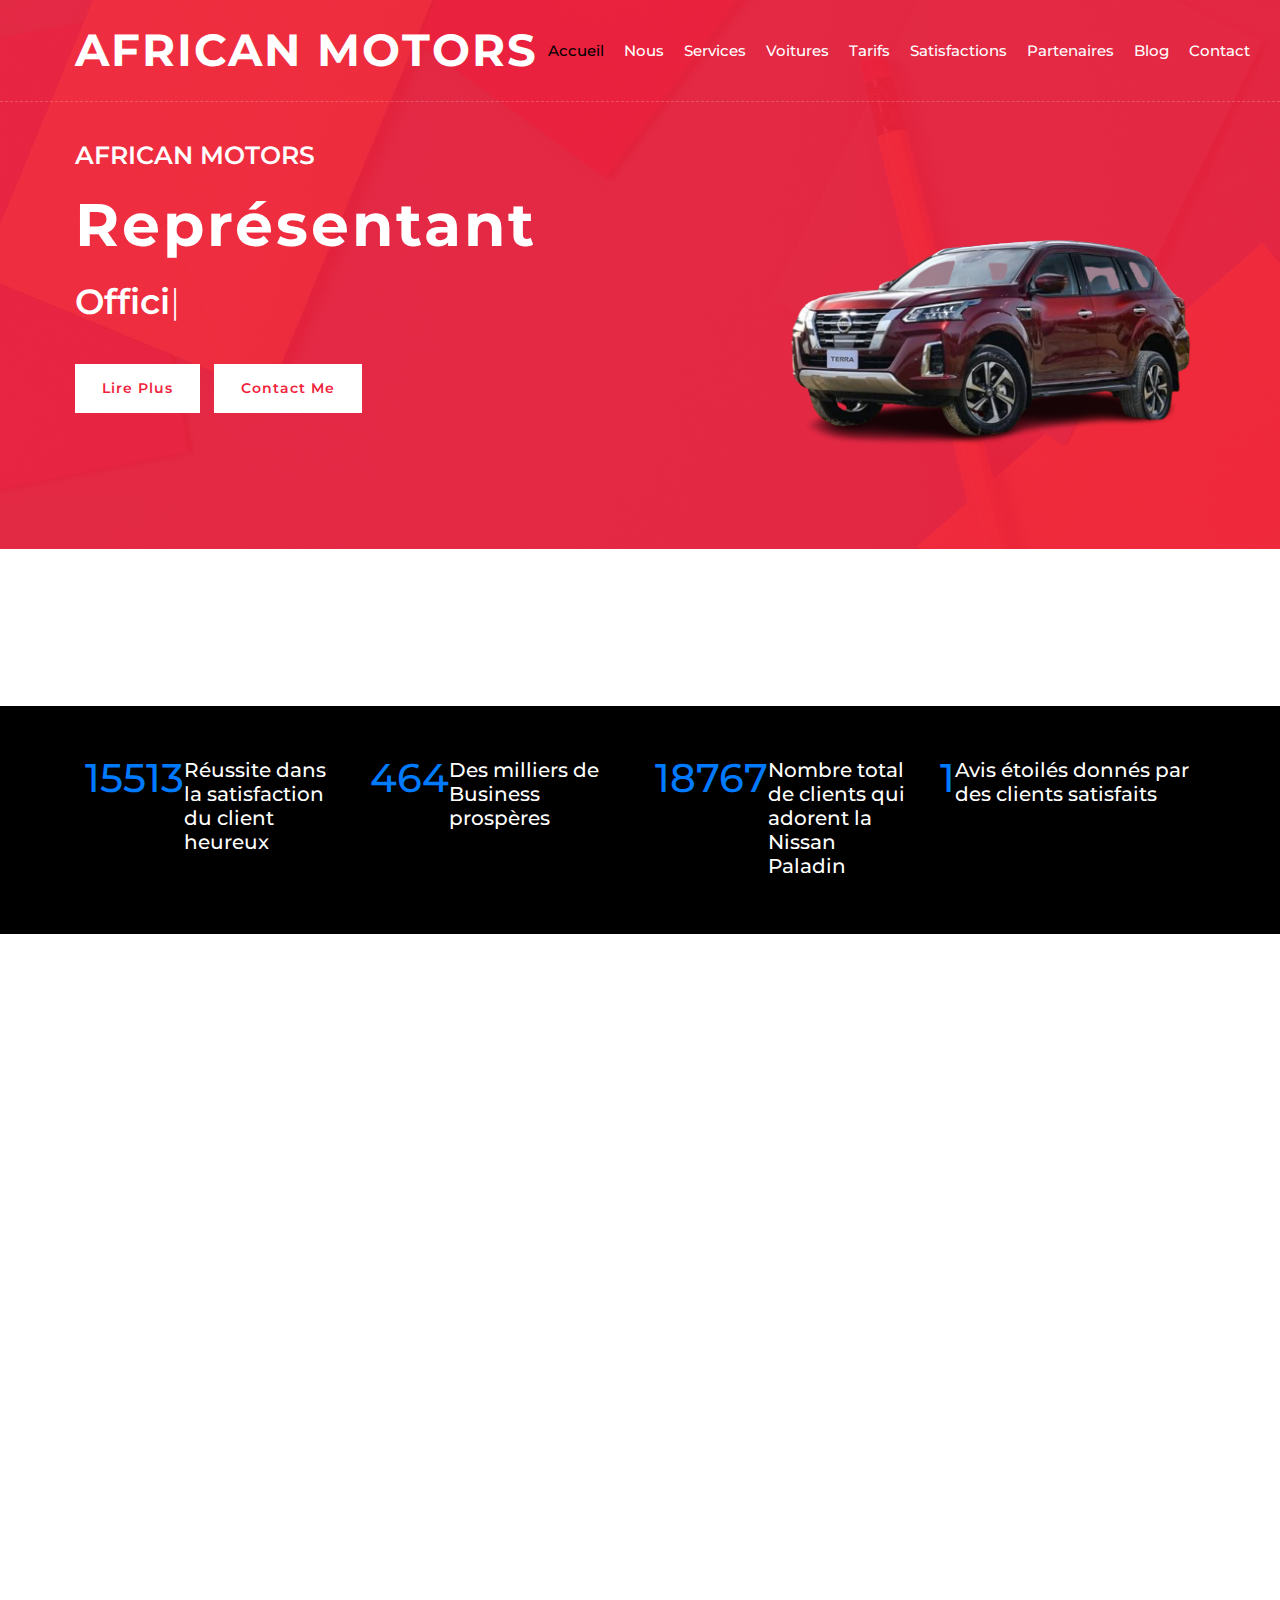
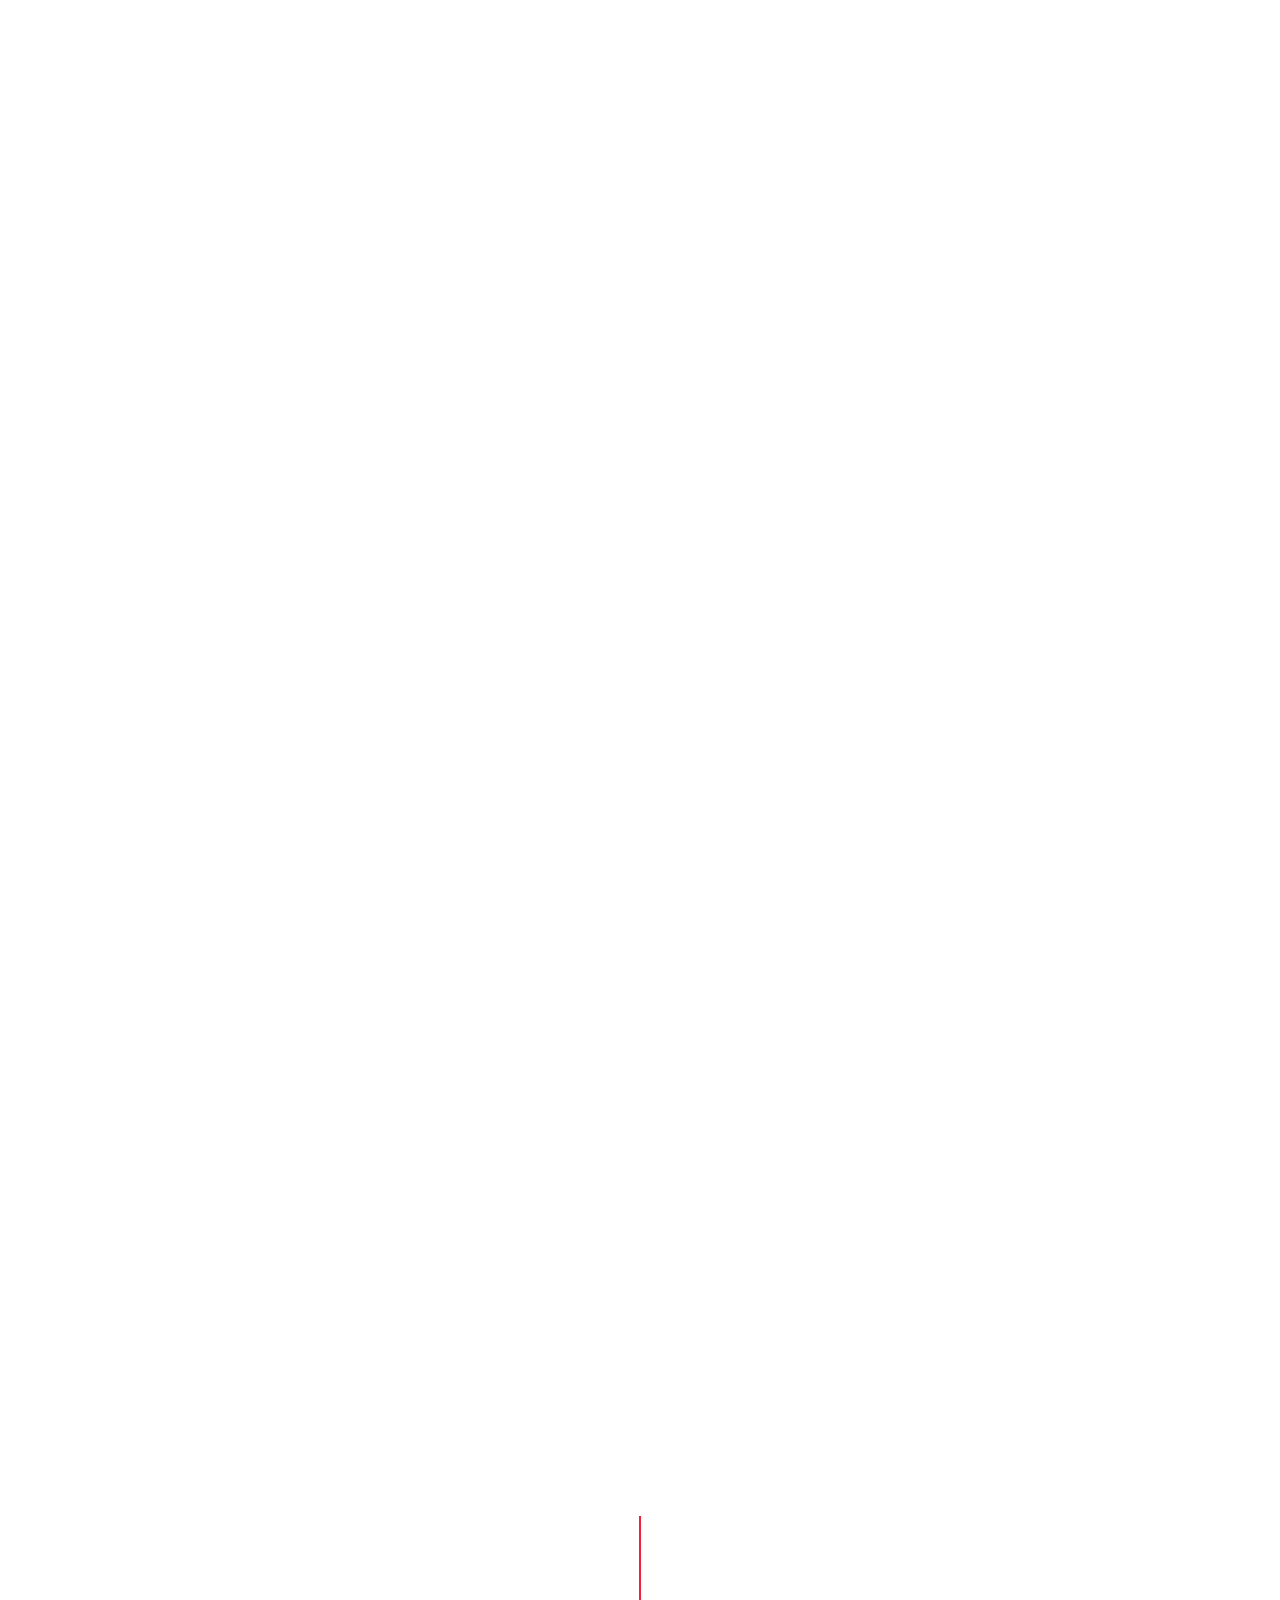
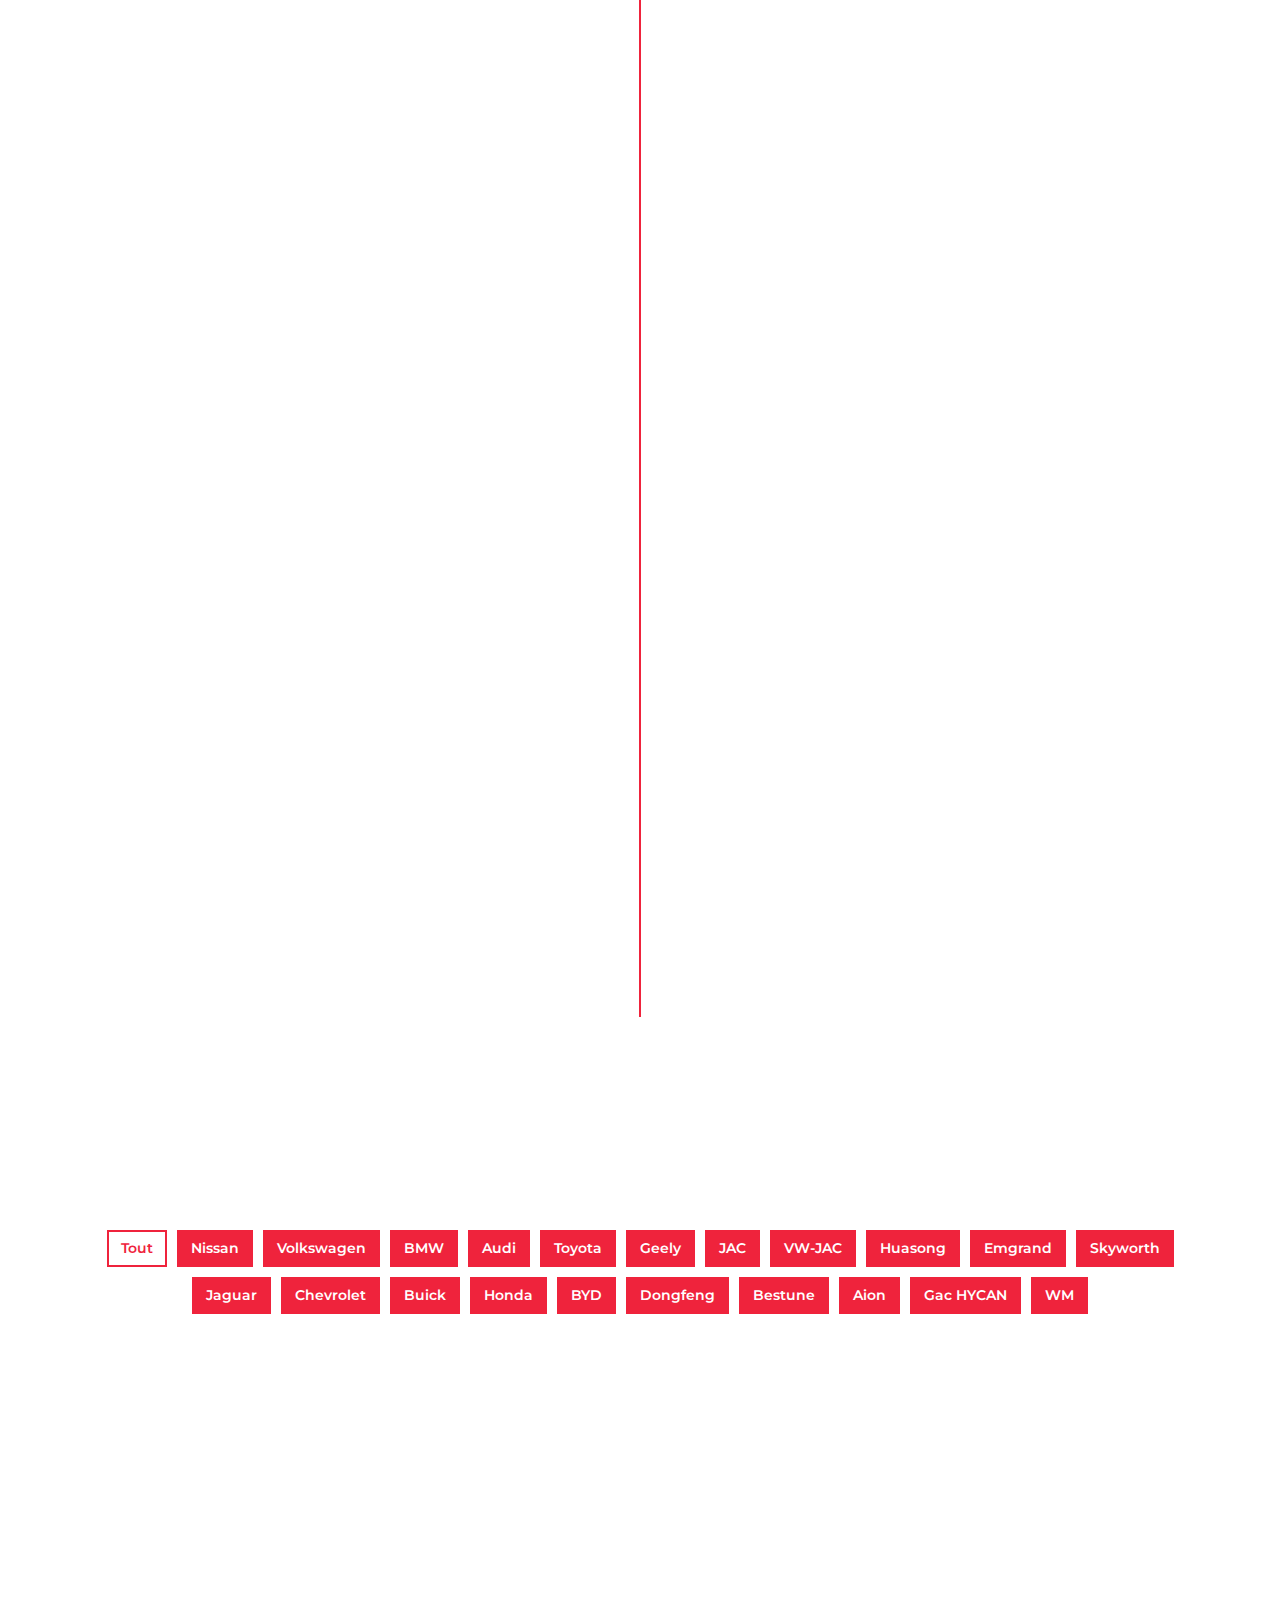
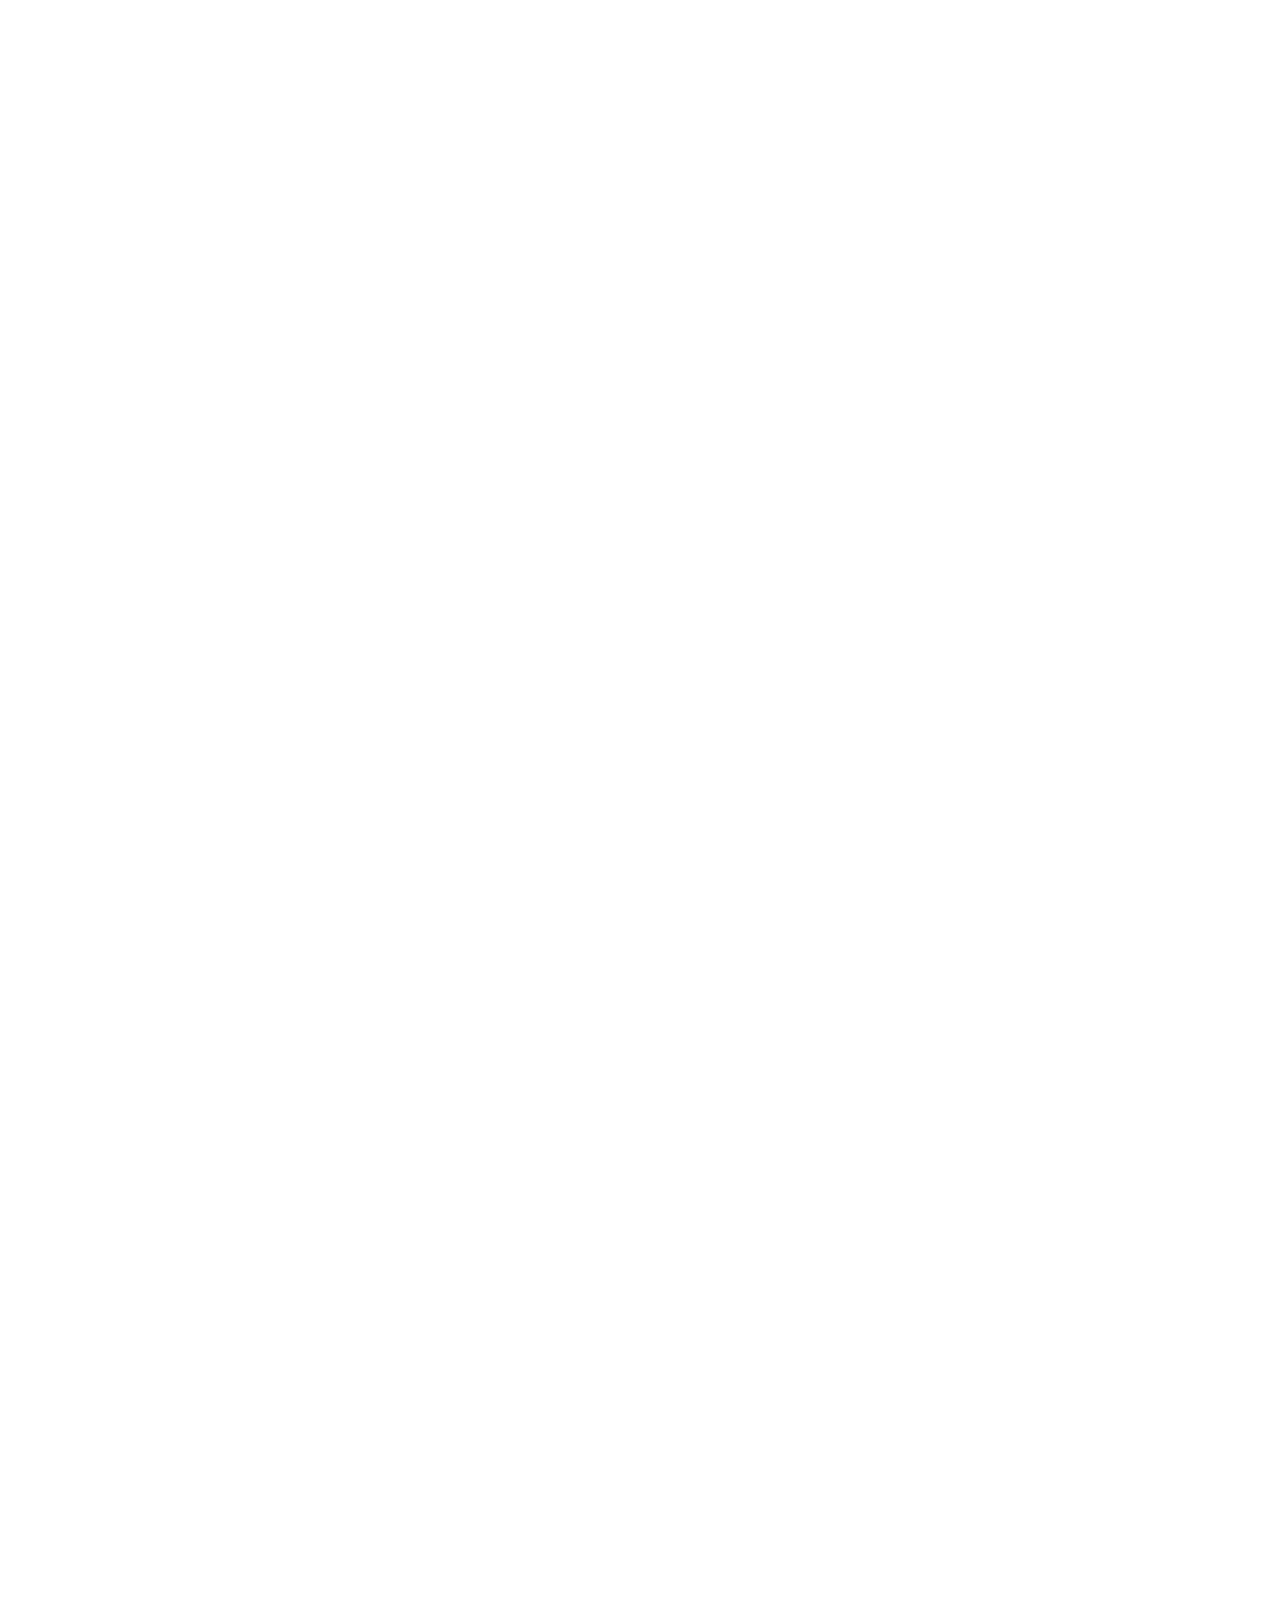
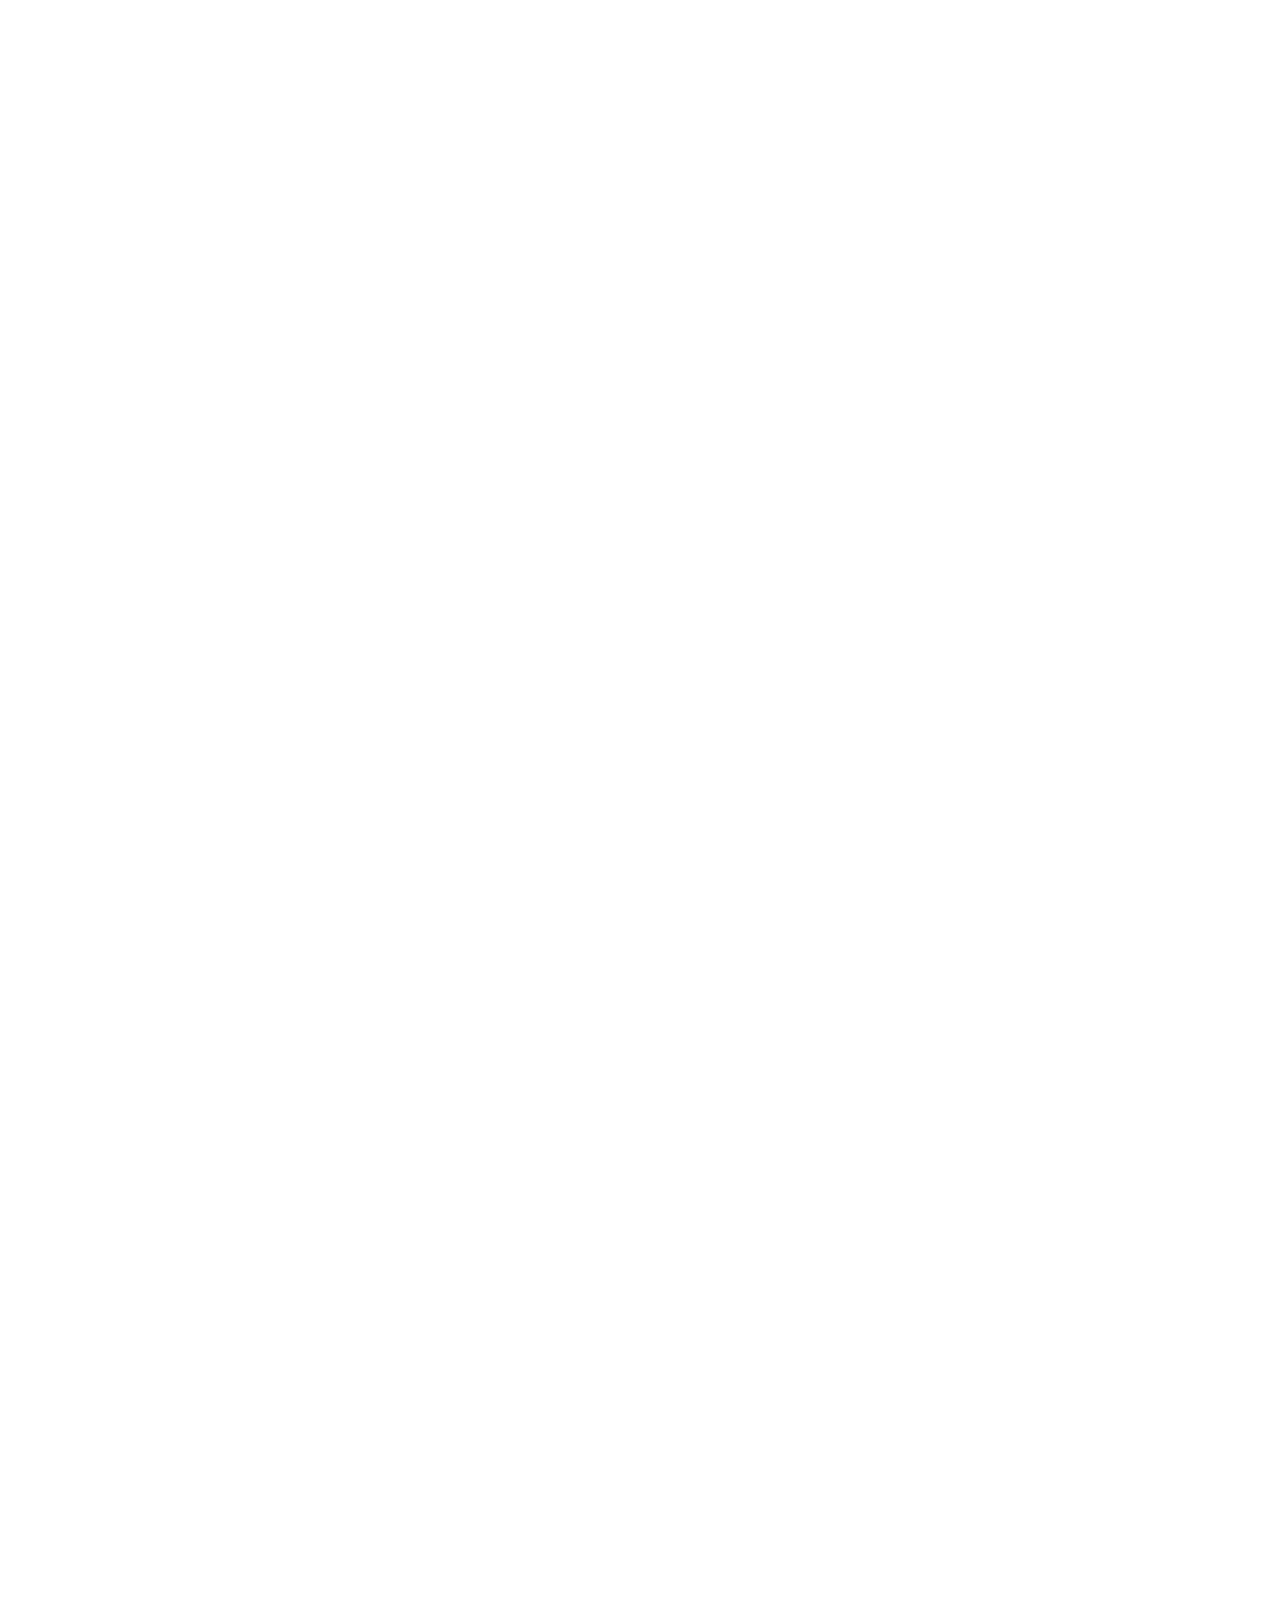
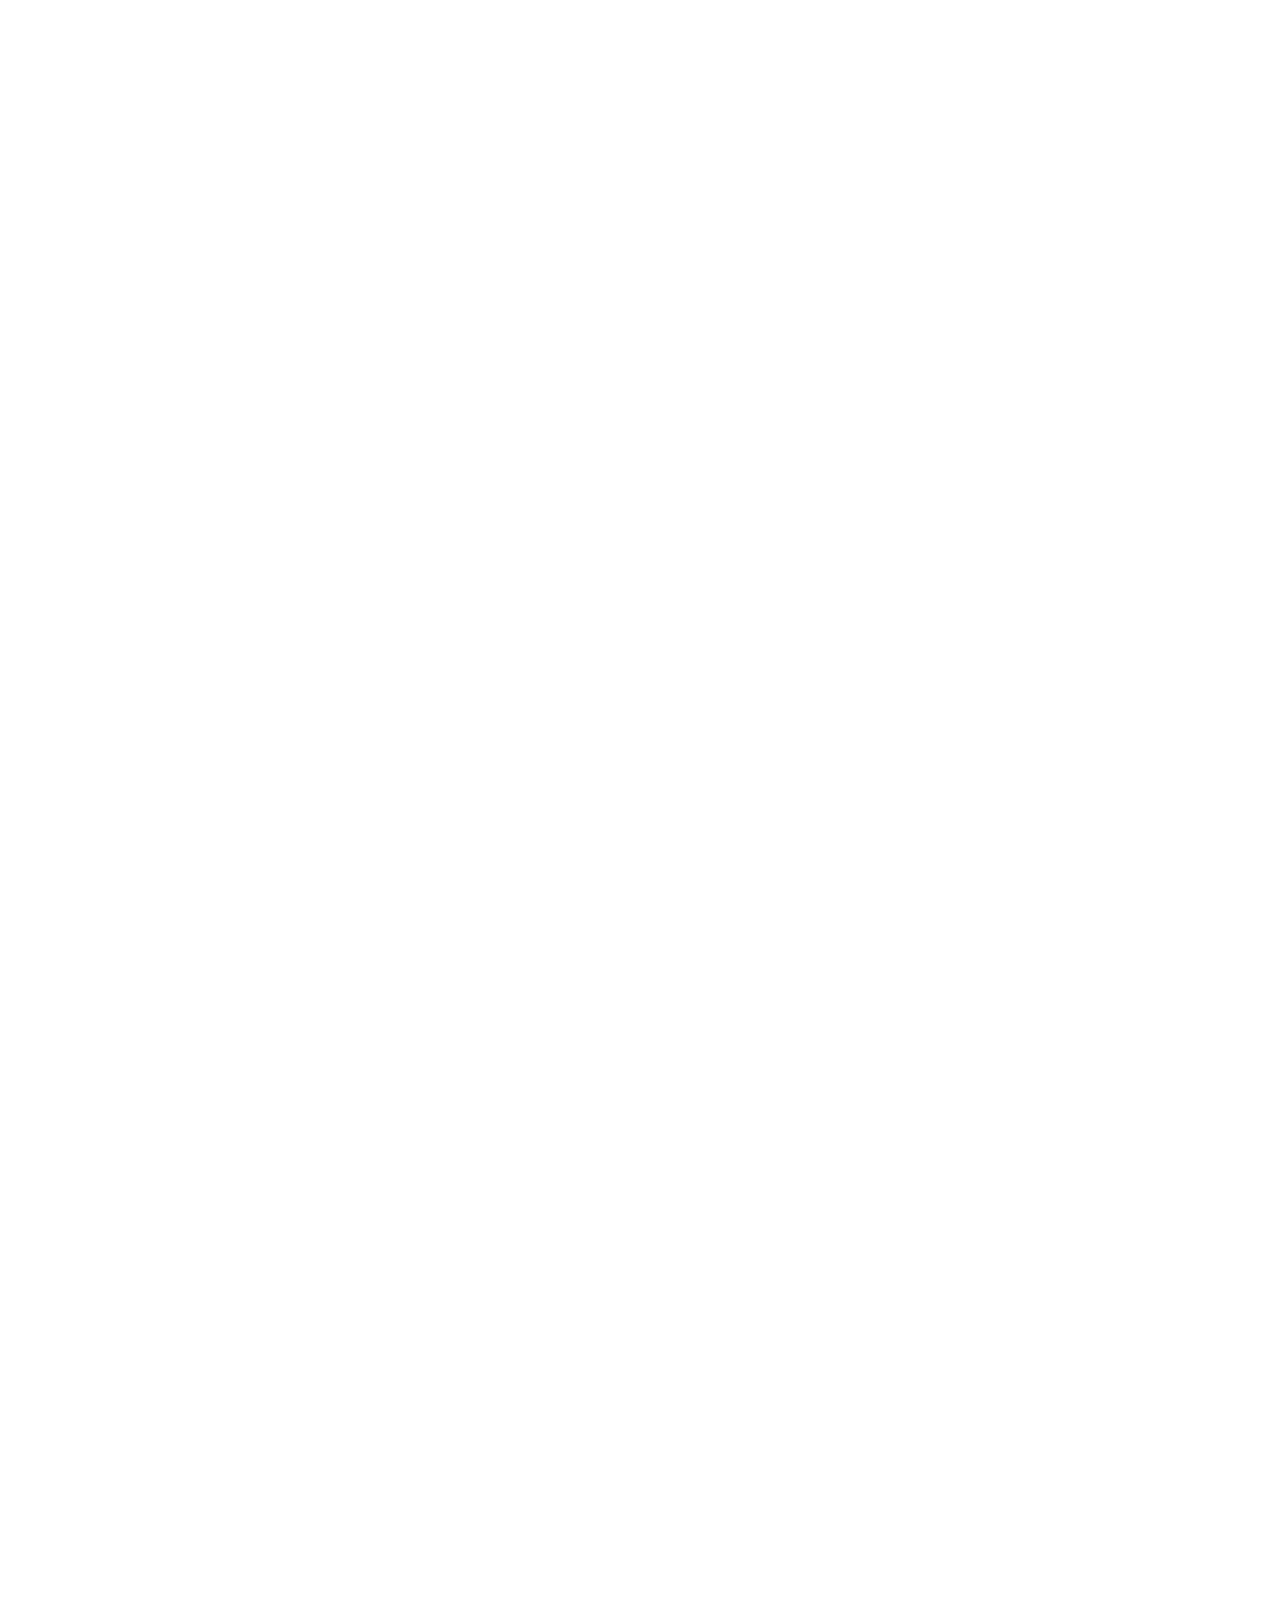
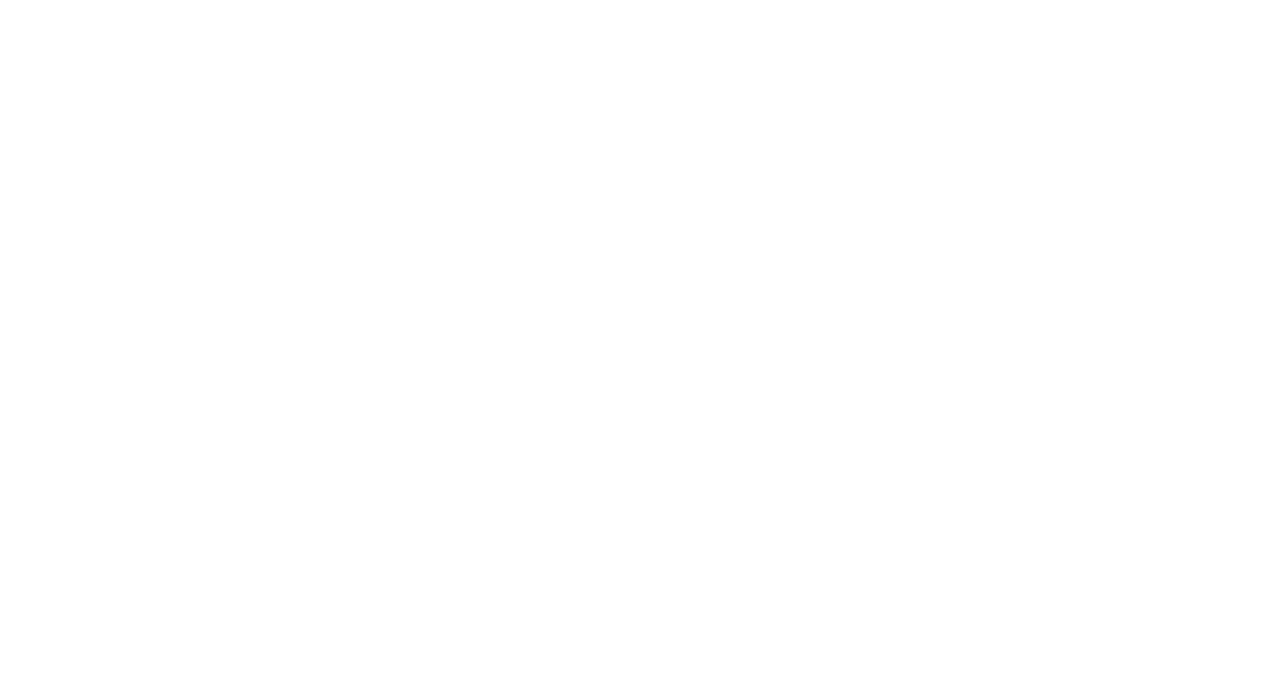
==== index.html @ dfa78d5e "First African_Motors Commit" ====
<!DOCTYPE html>
<html lang="en">
    <head>
        <meta charset="utf-8">
        <title>African_Motors</title>
        <meta content="width=device-width, initial-scale=1.0" name="viewport">
        <meta content="Free Website Template" name="keywords">
        <meta content="Free Website Template" name="description">

        <!-- Favicon -->
        <link href="img/favicon.ico" rel="icon">
        <!-- Google Font -->
        <link href="https://fonts.googleapis.com/css2?family=Montserrat:wght@300;400;500;600;700&display=swap" rel="stylesheet">

        <!-- CSS Libraries -->
        <link href="https://stackpath.bootstrapcdn.com/bootstrap/4.4.1/css/bootstrap.min.css" rel="stylesheet">
        <link href="https://cdnjs.cloudflare.com/ajax/libs/font-awesome/5.10.0/css/all.min.css" rel="stylesheet">
        <link href="lib/animate/animate.min.css" rel="stylesheet">
        <link href="lib/owlcarousel/assets/owl.carousel.min.css" rel="stylesheet">
        <link href="lib/lightbox/css/lightbox.min.css" rel="stylesheet">

        <!-- Template Stylesheet -->
        <link href="css/style.css" rel="stylesheet">
    </head>

    <body data-spy="scroll" data-target=".navbar" data-offset="51">
        <!-- Nav Bar Start -->
        <div class="navbar navbar-expand-lg bg-light navbar-light">
            <div class="container-fluid">
                <a href="index.html" class="navbar-brand">AFRICAN MOTORS</a> 
                <button type="button" class="navbar-toggler" data-toggle="collapse" data-target="#navbarCollapse">
                    <span class="navbar-toggler-icon"></span>
                </button>
                

                <div class="collapse navbar-collapse justify-content-between" id="navbarCollapse">
                    <div class="navbar-nav ml-auto">
                        <a href="#home" class="nav-item nav-link active">Accueil</a>
                        <a href="#about" class="nav-item nav-link">Nous</a>
                        <a href="#experience" class="nav-item nav-link"> Services</a>
                        <a href="#portfolio" class="nav-item nav-link"> Voitures</a>
                        <a href="#price" class="nav-item nav-link"> Tarifs</a>
                        <a href="#review" class="nav-item nav-link">Satisfactions</a>
                        <a href="#team" class="nav-item nav-link"> Partenaires</a>
                        <a href="#blog" class="nav-item nav-link">Blog</a>
                        <a href="#contact" class="nav-item nav-link">Contact</a>
                    </div>
                </div>
            </div>
        </div>
        <!-- Nav Bar End -->


        <!-- Hero Start -->
        <div class="hero" id="home">
            <div class="container-fluid">
                <div class="row align-items-center">
                    <div class="col-sm-12 col-md-6">
                        <div class="hero-content">
                            <div class="hero-text">
                                <p>AFRICAN MOTORS</p>
                                <h1>Représentant</h1>
                                <h2></h2>
                                <div class="typed-text"> Officiel de la , Nissan Paladin, en Afrique de l'Ouest , Notamment la Cote D'Ivoire, Le Togo et le Benin </div>
                            </div>
                            <div class="hero-btn">
                                <a class="btn" href="">Lire Plus</a>
                                <a class="btn" href="">Contact Me</a>
                            </div>
                        </div>
                    </div>
                    <div class="col-sm-12 col-md-6 d-none d-md-block">
                        <div class="hero-image">
                            <img src="img/nissan2.png" alt="Hero Image">
                        </div>
                    </div>
                </div>
            </div>
        </div>
        <!-- Hero End -->
        <!-----------Video Banner Start-------------------->
 <video width="100%" height="100%" loop muted autoplay="autoplay">
    <source src="./img/NI.mp4" type="video/mp4">
</video>

         <!-------------Video Banner End--------------------->
          <!-- Fact Start -->
  <div class="container-fluid bg-secondary py-5">
    <div class="container">
        <div class="row">
            <div class="col-lg-3 wow fadeIn" data-wow-delay=".1s">
                <div class="d-flex counter">
                    <h1 class="me-3 text-primary counter-value" id="cot">99678</h1>
                    <h5 class="text-white mt-1">Réussite dans la satisfaction du client heureux</h5>
                </div>
            </div>
            <div class="col-lg-3 wow fadeIn" data-wow-delay=".3s">
                <div class="d-flex counter">
                    <h1 class="me-3 text-primary counter-value" id="cot">2985</h1>
                    <h5 class="text-white mt-1">Des milliers de Business prospères</h5>
                </div>
            </div>
            <div class="col-lg-3 wow fadeIn" data-wow-delay=".5s">
                <div class="d-flex counter">
                    <h1 class="me-3 text-primary counter-value" id="cot">120890</h1>
                    <h5 class="text-white mt-1">Nombre total de clients qui adorent la Nissan Paladin</h5>
                </div>
            </div>
            <div class="col-lg-3 wow fadeIn" data-wow-delay=".7s">
                <div class="d-flex counter">
                    <h1 class="me-3 text-primary counter-value" id="cot">5</h1>
                    <h5 class="text-white mt-1">Avis étoilés donnés par des clients satisfaits</h5>
                </div>
            </div>
        </div>
    </div>
</div>
<!-- Fact End -->
<br> <br> <br> 
        <!-- About Start -->
        <div class="about wow fadeInUp" data-wow-delay="0.1s" id="about">
            <div class="container-fluid">
                <div class="row align-items-center">
                    <div class="col-lg-6">
                        <div class="about-img">
                            <img src="img/nissan4.png" alt="Image">
                        </div>
                    </div>
                    <div class="col-lg-6">
                        <div class="about-content">
                            <div class="section-header text-left">
                                <p>Découvrez-Nous</p>
                                <h2>Pourquoi Choisir African Motors ?</h2>
                            </div>
                            <div class="about-text">
                                <p>
                                    
                                African Motors étant le représentant officiel de la marque Nissan en Cote  d'Ivoire ,  permet a sa clientèle de pouvoir s'offrir les derniers produits de la maison comme par exemple La Nissan Paladin qui se distingue par sa robustesse, sa puissance, son habitacle spacieux et ses technologies de sécurité avancées, la rendant idéale pour les familles et les amateurs de conduite hors route.
                                </p>
                            </div>
                            <div class="skills">
                                <div class="skill-name">
                                    <p>Châssis robuste et fiable</p><p>85%</p>
                                </div>
                                <div class="progress">
                                    <div class="progress-bar" role="progressbar" aria-valuenow="85" aria-valuemin="0" aria-valuemax="100"></div>
                                </div>
                                <div class="skill-name">
                                    <p>Moteur puissant et performant</p><p>95%</p>
                                </div>
                                <div class="progress">
                                    <div class="progress-bar" role="progressbar" aria-valuenow="95" aria-valuemin="0" aria-valuemax="100"></div>
                                </div>
                                <div class="skill-name">
                                    <p>Technologies de sécurité avancées</p><p>90%</p>
                                </div>
                                <div class="progress">
                                    <div class="progress-bar" role="progressbar" aria-valuenow="90" aria-valuemin="0" aria-valuemax="100"></div>
                                </div>
                                <div class="skill-name">
                                    <p>Habitacle spacieux et confortable</p><p>85%</p>
                                </div>
                                <div class="progress">
                                    <div class="progress-bar" role="progressbar" aria-valuenow="85" aria-valuemin="0" aria-valuemax="100"></div>
                                </div>
                            </div>
                            <a class="btn" href="">Nous Contactez</a>
                        </div>
                    </div>
                </div>
            </div>
        </div>
        <!-- About End -->

        <!-- About2 Start -->
        <div class="about wow fadeInUp" data-wow-delay="0.1s" id="about">
            <div class="container-fluid">
                <div class="row align-items-center">
                    <div class="col-lg-6">
                        <div class="about-img">
                            <img src="img/NK.png" alt="Image">
                        </div>
                    </div>
                    <div class="col-lg-6">
                        <div class="about-content">
                            <div class="section-header text-left">
                                <p>Du nouveau</p>
                                <h2>La Nissan Paladin blanche</h2>
                            </div>
                            <div class="about-text">
                                <p>
                                    
                                    Un SUV puissant et élégant, conçu pour l'aventure. Avec son moteur robuste et sa transmission intégrale, il vous emmènera partout où vous voulez aller, quel que soit le terrain. Son intérieur spacieux et confortable est parfait pour les longs trajets en famille ou entre amis. Le Nissan Paladin est également doté d'une multitude de fonctionnalités technologiques pour rendre votre conduite plus sûre et plus agréable.
                                </p>
                            </div>
                            <div class="skills">
                                <div class="skill-name">
                                    <p>Châssis robuste et fiable</p><p>85%</p>
                                </div>
                                <div class="progress">
                                    <div class="progress-bar" role="progressbar" aria-valuenow="85" aria-valuemin="0" aria-valuemax="100"></div>
                                </div>
                                <div class="skill-name">
                                    <p>Moteur puissant et performant</p><p>95%</p>
                                </div>
                                <div class="progress">
                                    <div class="progress-bar" role="progressbar" aria-valuenow="95" aria-valuemin="0" aria-valuemax="100"></div>
                                </div>
                                <div class="skill-name">
                                    <p>Technologies de sécurité avancées</p><p>90%</p>
                                </div>
                                <div class="progress">
                                    <div class="progress-bar" role="progressbar" aria-valuenow="90" aria-valuemin="0" aria-valuemax="100"></div>
                                </div>
                                <div class="skill-name">
                                    <p>Habitacle spacieux et confortable</p><p>85%</p>
                                </div>
                                <div class="progress">
                                    <div class="progress-bar" role="progressbar" aria-valuenow="85" aria-valuemin="0" aria-valuemax="100"></div>
                                </div>
                            </div>
                            <a class="btn" href="">Nous Contactez</a>
                        </div>
                    </div>
                </div>
            </div>
        </div>
        <!-- About2 End -->

        <!-- About3 Start -->
        <div class="about wow fadeInUp" data-wow-delay="0.1s" id="about">
            <div class="container-fluid">
                <div class="row align-items-center">
                    <div class="col-lg-6">
                        <div class="about-img">
                            <img src="img/NP.png" alt="Image">
                        </div>
                    </div>
                    <div class="col-lg-6">
                        <div class="about-content">
                            <div class="section-header text-left">
                                <p>Du nouveau</p>
                                <h2>LA NISSAN Yangwang U8</h2>
                            </div>
                            <div class="about-text">
                                <p>
                                    
                                    Une voiture électrique révolutionnaire qui offre une autonomie et des performances exceptionnelles. Avec sa batterie de grande capacité et son système de recharge rapide, vous pouvez parcourir de longues distances sans avoir à vous soucier de manquer de carburant. Le Nissan Yangwang U8 est également doté d'un design élégant et d'un intérieur luxueux. C'est la voiture parfaite pour ceux qui recherchent une conduite écologique et performante.
                                </p>
                            </div>
                            <div class="skills">
                                <div class="skill-name">
                                    <p>Châssis robuste et fiable</p><p>95%</p>
                                </div>
                                <div class="progress">
                                    <div class="progress-bar" role="progressbar" aria-valuenow="85" aria-valuemin="0" aria-valuemax="100"></div>
                                </div>
                                <div class="skill-name">
                                    <p>Moteur puissant et performant</p><p>90%</p>
                                </div>
                                <div class="progress">
                                    <div class="progress-bar" role="progressbar" aria-valuenow="95" aria-valuemin="0" aria-valuemax="100"></div>
                                </div>
                                <div class="skill-name">
                                    <p>Technologies de sécurité avancées</p><p>90%</p>
                                </div>
                                <div class="progress">
                                    <div class="progress-bar" role="progressbar" aria-valuenow="90" aria-valuemin="0" aria-valuemax="100"></div>
                                </div>
                                <div class="skill-name">
                                    <p>Habitacle spacieux et confortable</p><p>85%</p>
                                </div>
                                <div class="progress">
                                    <div class="progress-bar" role="progressbar" aria-valuenow="85" aria-valuemin="0" aria-valuemax="100"></div>
                                </div>
                            </div>
                            <a class="btn" href="">Nous Contactez</a>
                        </div>
                    </div>
                </div>
            </div>
        </div>
        <!-- About3 End -->
        
      
        
         <!-- Experience Start -->
        <div class="experience" id="experience">
            <div class="container">
                <header class="section-header text-center wow zoomIn" data-wow-delay="0.1s">
                    <p>Nos Services</p>
                    <h2>Que Fais t-on à African Motors ?</h2>
                </header>
                <div class="timeline">
                    <div class="timeline-item left wow slideInLeft" data-wow-delay="0.1s">
                        <div class="timeline-text">
                            <div class="timeline-date">Numéro-1</div>
                            <h2>Représentation Internationale</h2>
                            <h4>Nous représentons la Nissan en Cote d'Ivoire</h4>
                            <p>
                                Constructeur automobile multinational japonais réputé pour sa gamme diversifiée de véhicules, allant des voitures électriques comme la Leaf aux SUV robustes. Fortement engagé dans l'innovation et la durabilité, Nissan joue un rôle majeur dans l'industrie automobile mondiale.
                            </p>
                        </div>
                    </div>
                    <div class="timeline-item right wow slideInRight" data-wow-delay="0.1s">
                        <div class="timeline-text">
                            <div class="timeline-date">Numéro-2</div>
                            <h2>Vente de véhicules neufs et d'occasions </h2>
                            <h4>Concessionnaire automobile </h4>
                            <p>
                                African Motors propose une large sélection de véhicules neufs et d'occasion certifiés, répondant aux besoins de transport variés de sa clientèle notamment les BMW, VolksWagen, Chevrolet, Mercedes-Benz, Hyndai, Honda, Volvo, Toyota, etc...
                            </p>
                        </div>
                    </div>
                    <div class="timeline-item left wow slideInLeft" data-wow-delay="0.1s">
                        <div class="timeline-text">
                            <div class="timeline-date">Numéro-3</div>
                            <h2>Service vente et après vente</h2>
                            <h4>Conseil , suivi et maintenance de vos véhicules</h4>
                            <p>
                                African Motors garantit un service après-vente de qualité supérieure, avec une équipe dédiée offrant un entretien fiable et des réparations efficaces. Leur approche axée sur le client assure une relation personnalisée, répondant aux besoins et aux préoccupations de manière attentive et réactive.
                            </p>
                        </div>
                    </div>
                    <div class="timeline-item right wow slideInRight" data-wow-delay="0.1s">
                        <div class="timeline-text">
                            <div class="timeline-date">Numéro-4</div>
                            <h2>Ventes de pièces détachés </h2>
                            <h4>Fournisseurs de pièces de rechanges automobile</h4>
                            <p>
                                En plus de la vente de véhicules, African Motors propose également une large gamme de pièces détachées d'origine pour différentes marques et modèles, garantissant la qualité et la fiabilité des réparations et des entretiens.
                            </p>
                        </div>
                    </div>
                
                </div>
            </div>
        </div>
        <!--  Experience End -->
        
        
        <!-- Car Show Start -->
        <div class="portfolio" id="portfolio">
            <div class="container">
                <div class="section-header text-center wow zoomIn" data-wow-delay="0.1s">
                    <p>Nos Véhicules</p>
                    <h2>Notre Park Automobile</h2>
                </div>
                <div class="row">
                    <div class="col-12">
                        <ul id="portfolio-filter">
                            <li data-filter="*" class="filter-active">Tout</li>
                            <li data-filter=".filter-1">Nissan</li>
                            <li data-filter=".filter-2">Volkswagen</li>
                            <li data-filter=".filter-3">BMW</li>
                            <li data-filter=".filter-4">Audi</li>
                            <li data-filter=".filter-5">Toyota</li>
                            <li data-filter=".filter-6">Geely</li>
                            <li data-filter=".filter-7">JAC</li>
                            <li data-filter=".filter-8">VW-JAC</li>
                            <li data-filter=".filter-9">Huasong</li>
                            <li data-filter=".filter-10">Emgrand</li>
                            <li data-filter=".filter-11">Skyworth</li>
                            <li data-filter=".filter-12">Jaguar</li>
                            <li data-filter=".filter-13">Chevrolet</li>
                            <li data-filter=".filter-14">Buick</li>
                            <li data-filter=".filter-15">Honda</li>
                            <li data-filter=".filter-16">BYD</li>
                            <li data-filter=".filter-17">Dongfeng</li>
                            <li data-filter=".filter-18">Bestune</li>
                            <li data-filter=".filter-19">Aion</li>
                            <li data-filter=".filter-20">Gac HYCAN</li>
                            <li data-filter=".filter-21">WM</li>
                        </ul>
                    </div>
                </div>
                <div class="row portfolio-container">
                    <div class="col-lg-4 col-md-6 col-sm-12 portfolio-item filter-1 wow fadeInUp" data-wow-delay="0.0s">
                        <div class="portfolio-wrap">
                            <div class="portfolio-img">
                                <img src="img/N1.jpg" alt="Image">
                            </div>
                            <div class="portfolio-text">
                                <h3>NISSAN XTERRA 2022</h3>
                                <a class="btn" href="img/N1.jpg" data-lightbox="portfolio">+</a>
                            </div>
                        </div>
                    </div>
                    <div class="col-lg-4 col-md-6 col-sm-12 portfolio-item filter-2 wow fadeInUp" data-wow-delay="0.2s">
                        <div class="portfolio-wrap">
                            <div class="portfolio-img">
                                <img src="img/V1.png" alt="Image">
                            </div>
                            <div class="portfolio-text">
                                <h3>VW Passat 330TSI 2022</h3>
                                <a class="btn" href="img/N2.png" data-lightbox="portfolio">+</a>
                            </div>
                        </div>
                    </div>
                    <div class="col-lg-4 col-md-6 col-sm-12 portfolio-item filter-3 wow fadeInUp" data-wow-delay="0.4s">
                        <div class="portfolio-wrap">
                            <div class="portfolio-img">
                                <img src="img/B1.png" alt="Image">
                            </div>
                            <div class="portfolio-text">
                                <h3>BMW X1 2022</h3>
                                <a class="btn" href="img/B1.png" data-lightbox="portfolio">+</a>
                            </div>
                        </div>
                    </div>
                    <div class="col-lg-4 col-md-6 col-sm-12 portfolio-item filter-1 wow fadeInUp" data-wow-delay="0.6s">
                        <div class="portfolio-wrap">
                            <div class="portfolio-img">
                                <img src="img/N2.jpg" alt="Image">
                            </div>
                            <div class="portfolio-text">
                                <h3>NISSAN ROGUE 2022</h3>
                                <a class="btn" href="img/N2.jpg" data-lightbox="portfolio">+</a>
                            </div>
                        </div>
                    </div>
                    <div class="col-lg-4 col-md-6 col-sm-12 portfolio-item filter-2 wow fadeInUp" data-wow-delay="0.8s">
                        <div class="portfolio-wrap">
                            <div class="portfolio-img">
                                <img src="img/V2.png" alt="Image">
                            </div>
                            <div class="portfolio-text">
                                <h3>VW ID6 X zhixiang longrange 2022</h3>
                                <a class="btn" href="img/V2.png" data-lightbox="portfolio">+</a>
                            </div>
                        </div>
                    </div>
                    <div class="col-lg-4 col-md-6 col-sm-12 portfolio-item filter-3 wow fadeInUp" data-wow-delay="1s">
                        <div class="portfolio-wrap">
                            <div class="portfolio-img">
                                <img src="img/B2.png" alt="Image">
                            </div>
                            <div class="portfolio-text">
                                <h3>BMW E46 2001</h3>
                                <a class="btn" href="img/B2.png" data-lightbox="portfolio">+</a>
                            </div>
                        </div>
                    </div>
                </div>
                 
            </div>
        </div>


        <br> <br>  <br> <br>

        <!-- Car Show  End -->
        
        
        <!-- Black Friday for promotion and discount Start -->
        <div class="banner wow zoomIn" data-wow-delay="0.1s">
            <div class="container">
                <div class="section-header text-center">
                    <p>African Motors Black Friday !</p>
                    <h2>Obtenez <span>10%</span> de réduction</h2>
                </div>
                <div class="container banner-text">
                    <p>
                        Nous vous offrons 8% de réduction sur tous nos gammes Nissan du XX - XX- 20XX au XX- XX- 20XX , et sur les gammes VolksWagen du XX- XX- 20XX au XX- XX- 20XX
                    </p>
                    <a class="btn">Achetez</a>
                </div>
            </div>
        </div>
        <!-- Black Friday for promotion and discount  End -->
        
        
        <!-- Price Start -->
        <div class="price" id="price">
            <div class="container">
                <div class="section-header text-center wow zoomIn" data-wow-delay="0.1s">
                    <p>Notre Planning Tarifaires</p>
                    <h2>Prix Abordables</h2>
                </div>
                <div class="row">
                    <div class="col-md-4 wow fadeInUp" data-wow-delay="0.5s">
                        <div class="price-item">
                            <div class="price-header">
                                <div class="price-title">
                                    <h2>Basic</h2>
                                    <h2>CFA</h2>
                                </div>
                                <div class="price-prices">
                                    <h2>16,180,670<span>/ HT</span></h2>
                                </div>
                            </div>
                            <div class="price-body">
                                <div class="price-description">
                                    <ul>
                                        <b><li>Nissan Paladin X5 2022</li></b>
                                        <li>Un Bon de Carburant de 120 L</li>
                                        <li>Un(1)mois de Service Auto</li>
                                        <li>Assistance Maintenance 24H/24</li>
                                        <li>Renouvelable chaque année</li>
                                    </ul>
                                </div>
                            </div>
                            <div class="price-footer">
                                <div class="price-action">
                                    <a class="btn" href="">Obtenir</a>
                                </div>
                            </div>
                        </div>
                    </div>
                    <div class="col-md-4 wow fadeInUp" data-wow-delay="0.0s">
                        <div class="price-item featured-item">
                            <div class="price-header">
                                <div class="price-title">
                                    <h2>Standard</h2>
                                    <h2>CFA</h2>
                                </div>
                                <div class="price-prices">
                                    <h2>19,990,782<span>/ HT</span></h2>
                                </div>
                            </div>
                            <div class="price-body">
                                <div class="price-description">
                                    <ul>
                                        <b><li>Nissan Paladin X9 2022</li></b>
                                        <li>Un Bon de Carburant de 180L</li>
                                        <li>Deux(2) moisde Service Auto</li>
                                        <li>Assistance Maintenance 24H/24</li>
                                        <li>Renouvelable chaque année</li>
                                    </ul>
                                </div>
                            </div>
                            <div class="price-footer">
                                <div class="price-action">
                                    <a class="btn" href="">Obtenir</a>
                                </div>
                            </div>
                        </div>
                    </div>
                    <div class="col-md-4 wow fadeInUp" data-wow-delay="0.5s">
                        <div class="price-item">
                            <div class="price-header">
                                <div class="price-title">
                                    <h2>Premium</h2>
                                    <h2>CFA/<h2>
                                </div>
                                <div class="price-prices">
                                    <h2>34,678,912<span>/ HT</span></h2>
                                </div>
                            </div>
                            <div class="price-body">
                                <div class="price-description">
                                    <ul>
                                        <li>Nissan Paladin X6 2024</li>
                                        <li>Un Bon de Carburant de 250L</li>
                                        <li>Trois(3)de Service Auto</li>
                                        <li>Assistance Maintenance 24H/24</li>
                                        <li>Renouvelable chaque année</li>
                                    </ul>
                                </div>
                            </div>
                            <div class="price-footer">
                                <div class="price-action">
                                    <a class="btn" href="">Obtenir</a>
                                </div>
                            </div>
                        </div>
                    </div>
                </div>
            </div>
        </div>
        <!-- Price End -->
        
        
        <!-- Testimonial Start -->
        <div class="testimonial wow fadeInUp" data-wow-delay="0.1s" id="review">
            <div class="container">
                <div class="testimonial-icon">
                    <i class="fa fa-quote-left"></i>
                </div>
                <div class="owl-carousel testimonials-carousel">
                    <div class="testimonial-item">
                        <div class="testimonial-img">
                            <img src="img/testimonial-1.png" alt="Image">
                        </div>
                        <div class="testimonial-text">
                            <p>
                                J'ai été impressionné par l'excellent service clientèle d'African Motors. Leur équipe professionnelle m'a guidé à travers chaque étape de mon achat, m'offrant des conseils précieux et répondant à toutes mes questions avec patience. Je suis ravi de ma nouvelle voiture et je recommande vivement African Motors à tous ceux qui recherchent une expérience d'achat de qualité.
                            </p>
                            <h3>Christophe Giwa</h3>
                           <b><h4>Directeur Général Total Energies Burkina</h4></b> 
                        </div>
                    </div>
                    <div class="testimonial-item">
                        <div class="testimonial-img">
                            <img src="img/testimonial-1.png" alt="Image">
                        </div>
                        <div class="testimonial-text">
                            <p>
                                African Motors a dépassé toutes mes attentes ! Leur large sélection de véhicules de haute qualité m'a permis de trouver exactement ce que je recherchais. De plus, leur équipe compétente m'a fourni un service personnalisé exceptionnel, me faisant sentir valorisé en tant que client. Je suis extrêmement satisfait de mon achat et je reviendrai certainement chez African Motors pour mes futurs besoins automobiles
                            </p>
                            <h3>Gilles Birnu</h3>
                            <b><h4>Architecte D'Etat au CHU Cameroun</h4></b>
                        </div>
                    </div>
                    <div class="testimonial-item">
                        <div class="testimonial-img">
                            <img src="img/testimonial-1.png" alt="Image">
                        </div>
                        <div class="testimonial-text">
                            <p>
                                Une expérience d'achat sans stress et hautement satisfaisante chez African Motors ! Leur équipe dévouée a fait de mon processus d'achat de voiture une expérience agréable et fluide. Ils ont pris le temps de comprendre mes besoins et de me proposer des options qui correspondaient parfaitement à mes critères. Je suis reconnaissant pour leur professionnalisme et leur souci du détail. Merci, African Motors, pour avoir rendu l'achat de ma nouvelle voiture si facile et agréable !
                            </p>
                            <h3>Christelle Sousou</h3>
                            <b><h4>Docteur Cardiologue à l'Université de Standford</h4></b>
                        </div>
                    </div>
                </div>
            </div>
        </div>
        <!-- Testimonial End -->


        <!-- Team Start -->
        <div class="team" id="team">
            <div class="container">
                <div class="section-header text-center wow zoomIn" data-wow-delay="0.1s">
                    <p>African Motors & Partenaires</p>
                    <h2>Les Partenaires de African Motors</h2>
                </div>
                <div class="row">
                    <div class="col-lg-6 wow fadeInUp" data-wow-delay="0.0s">
                        <div class="team-item">
                            <div class="team-img">
                                <img src="img/logo-total.png" alt="Image">
                            </div>
                            <div class="team-text">
                                <h2>Total Energies</h2>
                                <h4>Partenaire Officel</h4>
                                <p>
                                    Fournisseur principale en carburant de hate qualité 
                                <div class="team-social">
                                    <a class="btn" href=""><i class="fab fa-twitter"></i></a>
                                    <a class="btn" href=""><i class="fab fa-facebook-f"></i></a>
                                    <a class="btn" href=""><i class="fab fa-linkedin-in"></i></a>
                                    <a class="btn" href=""><i class="fab fa-instagram"></i></a>
                                </div>
                            </div>
                        </div>
                    </div>
                    <div class="col-lg-6 wow fadeInUp" data-wow-delay="0.2s">
                        <div class="team-item">
                            <div class="team-img">
                                <img src="img/Shell-logo.png" alt="Image">
                            </div>
                            <div class="team-text">
                                <h2>T-Oil Shell</h2>
                                <h4>Patenaire Officiel</h4>
                                <p>
                                    Partenaire Officiel multidimensionnel
                                </p>
                                <div class="team-social">
                                    <a class="btn" href=""><i class="fab fa-twitter"></i></a>
                                    <a class="btn" href=""><i class="fab fa-facebook-f"></i></a>
                                    <a class="btn" href=""><i class="fab fa-linkedin-in"></i></a>
                                    <a class="btn" href=""><i class="fab fa-instagram"></i></a>
                                </div>
                            </div>
                        </div>
                    </div>
                    <div class="col-lg-6 wow fadeInUp" data-wow-delay="0.4s">
                        <div class="team-item">
                            <div class="team-img">
                                <img src="img/PA-CI.png" alt="Image">
                            </div>
                            <div class="team-text">
                                <h2>Port Autonome d'Abidjan</h2>
                                <h4>Partenaire Globale</h4>
                                <p>
                                    Partenaire structural import- export 
                                </p>
                                <div class="team-social">
                                    <a class="btn" href=""><i class="fab fa-twitter"></i></a>
                                    <a class="btn" href=""><i class="fab fa-facebook-f"></i></a>
                                    <a class="btn" href=""><i class="fab fa-linkedin-in"></i></a>
                                    <a class="btn" href=""><i class="fab fa-instagram"></i></a>
                                </div>
                            </div>
                        </div>
                    </div>
                    <div class="col-lg-6 wow fadeInUp" data-wow-delay="0.6s">
                        <div class="team-item">
                            <div class="team-img">
                                <img src="img/mv.png" alt="Image">
                            </div>
                            <div class="team-text">
                                <h2>Moov Africa</h2>
                                <h4>Partenaire Officiel</h4>
                                <p>
                                    Sponsor Officel des communications
                                </p>
                                <div class="team-social">
                                    <a class="btn" href=""><i class="fab fa-twitter"></i></a>
                                    <a class="btn" href=""><i class="fab fa-facebook-f"></i></a>
                                    <a class="btn" href=""><i class="fab fa-linkedin-in"></i></a>
                                    <a class="btn" href=""><i class="fab fa-instagram"></i></a>
                                </div>
                            </div>
                        </div>
                    </div>
                </div>
            </div>
        </div>
        <!-- Team End -->
        
        
        <!-- Contact Start -->
        <div class="contact wow fadeInUp" data-wow-delay="0.1s" id="contact">
            <div class="container-fluid">
                <div class="container">
                    <div class="row align-items-center">
                        <div class="col-md-4"></div>
                        <div class="col-md-8">
                            <div class="contact-form">
                                <div id="success"></div>
                                <form name="sentMessage" id="contactForm" novalidate="novalidate">
                                    <div class="control-group">
                                        <input type="text" class="form-control" id="name" placeholder="Your Name" required="required" data-validation-required-message="Please enter your name" />
                                        <p class="help-block"></p>
                                    </div>
                                    <div class="control-group">
                                        <input type="email" class="form-control" id="email" placeholder="Your Email" required="required" data-validation-required-message="Please enter your email" />
                                        <p class="help-block"></p>
                                    </div>
                                    <div class="control-group">
                                        <input type="text" class="form-control" id="subject" placeholder="Subject" required="required" data-validation-required-message="Please enter a subject" />
                                        <p class="help-block"></p>
                                    </div>
                                    <div class="control-group">
                                        <textarea class="form-control" id="message" placeholder="Message" required="required" data-validation-required-message="Please enter your message"></textarea>
                                        <p class="help-block"></p>
                                    </div>
                                    <div>
                                        <button class="btn" type="submit" id="sendMessageButton">Envoyé un Message</button>
                                    </div>
                                </form>
                            </div>
                        </div>
                    </div>
                </div>
            </div>
        </div>
        <!-- Contact End -->


        <!-- Blog Start -->
        <div class="blog" id="blog">
            <div class="container">
                <div class="section-header text-center wow zoomIn" data-wow-delay="0.1s">
                    <p>Blog African Motors</p>
                    <h2>Les dernières nouvelles</h2>
                </div>
                <div class="row">
                    <div class="col-lg-6">
                        <div class="blog-item wow fadeInUp" data-wow-delay="0.1s">
                            <div class="blog-img">
                                <img src="img/blog-1.png" alt="Blog">
                            </div>
                            <div class="blog-text">
                                <h2>Le Best chez African Motors</h2>
                                <div class="blog-meta">
                                    <p><i class="far fa-user"></i>Dongfeng Paladin</p>
                                    <p><i class="far fa-list-alt"></i>SUV</p>
                                    <p><i class="far fa-calendar-alt"></i>09-Jan-2014</p>
                                    <p><i class="far fa-comments"></i>90</p>
                                </div>
                                <p>
                                     Conçu pour satisfaire un mélange harmonieux de style et de performance. Le Dongfeng Paladin se distingue sur la route avec une présence imposante avec un habitacle spacieux et sophistiqué offre un confort exceptionnel à chaque voyage. Doté d'une technologie de pointe et de caractéristiques de sécurité avancées, ce véhicule garantit une expérience de conduite sûre et agréable. Que ce soit pour les déplacements quotidiens en ville ou les aventures sur les routes hors des sentiers battus, prêt à répondre aux besoins et aux aspirations de chaque conducteur.
                                </p>
                                <a class="btn" href="">Obtenir <i class="fa fa-angle-right"></i></a>
                            </div>
                        </div>
                    </div>
                    <div class="col-lg-6">
                        <div class="blog-item wow fadeInUp" data-wow-delay="0.3s">
                            <div class="blog-img">
                                <img src="img/blog-2.png" alt="Blog">
                            </div>
                            <div class="blog-text">
                                <h2>Le Meilleure SUV du moment </h2>
                                <div class="blog-meta">
                                    <p><i class="far fa-user"></i>Dongfeng</p>
                                    <p><i class="far fa-list-alt"></i>SUV</p>
                                    <p><i class="far fa-calendar-alt"></i>01-Jan-2014</p>
                                    <p><i class="far fa-comments"></i>50</p>
                                </div>
                                <p>
                                    Essence même de l'aventure et de la polyvalence. Conçu pour les conducteurs modernes à la recherche de performances exceptionnelles et de fonctionnalités innovantes, ce véhicule tout-terrain offre une conduite fluide sur tout type de terrain. Doté d'un design robuste et élégant, le Dongfeng SUV impressionne par son allure audacieuse et ses lignes dynamiques. À l'intérieur, l'espace abondant et les équipements haut de gamme offrent un confort incomparable pour les longs trajets. Que ce soit pour une escapade en famille ou une exploration en solo, le Dongfeng SUV est prêt à relever tous les défis de la route avec confiance et style.
                                </p>
                                <a class="btn" href="">Obtenir <i class="fa fa-angle-right"></i></a>
                            </div>
                        </div>
                    </div>
                </div>
            </div>
        </div>
        <!-- Blog End -->


        <!-- Footer Start -->
        <div class="footer wow fadeIn" data-wow-delay="0.3s">
            <div class="container-fluid">
                <div class="container">
                    <div class="footer-info">
                        <h2>African Motors</h2>
                        <h3>1134 Cocody, Cote d'Ivoire, 225</h3>
                        <div class="footer-menu">
                            <p>+225 898 56632</p>
                            <p>serviceclient@africanmotors.com</p>
                        </div>
                        <div class="footer-social">
                            <a href=""><i class="fab fa-twitter"></i></a>
                            <a href=""><i class="fab fa-facebook-f"></i></a>
                            <a href=""><i class="fab fa-youtube"></i></a>
                            <a href=""><i class="fab fa-instagram"></i></a>
                            <a href=""><i class="fab fa-linkedin-in"></i></a>
                        </div>
                    </div>
                </div>
                <div class="container copyright">
                    <p>&copy; <a href="#">African Motors 2024</a>, All Right Reserved | Designed By Fadel AGLI</a></p>
                </div>
            </div>
        </div>
        <!-- Footer End -->
        
        
        <!-- Back to top button -->
        <a href="#" class="btn back-to-top"><i class="fa fa-chevron-up"></i></a>
        
        
        <!-- Pre Loader -->
        <div id="loader" class="show">
            <div class="loader"></div>
        </div>

        
        <!-- JavaScript Libraries -->
        <script src="https://code.jquery.com/jquery-3.4.1.min.js"></script>
        <script src="https://stackpath.bootstrapcdn.com/bootstrap/4.4.1/js/bootstrap.bundle.min.js"></script>
        <script src="lib/easing/easing.min.js"></script>
        <script src="lib/wow/wow.min.js"></script>
        <script src="lib/waypoints/waypoints.min.js"></script>
        <script src="lib/typed/typed.min.js"></script>
        <script src="lib/owlcarousel/owl.carousel.min.js"></script>
        <script src="lib/isotope/isotope.pkgd.min.js"></script>
        <script src="lib/lightbox/js/lightbox.min.js"></script>
        
        <!-- Contact Javascript File -->
        <script src="mail/jqBootstrapValidation.min.js"></script>
        <script src="mail/contact.js"></script>

        <!-- Template Javascript -->
        <script src="js/main.js"></script>
    </body>
</html>
---- css/style.css ----
/*******************************/
/********* General CSS *********/
/*******************************/

/*Fact CCS*/
.bg-secondary {
    background-color: black !important;
}

/*  Promotion_Css*/



/* Promotion_Css End*/


body {
    color: #797979;
    background: #ffffff;
    font-family: 'Montserrat', sans-serif;
}

h1,
h2, 
h3, 
h4,
h5, 
h6 {
    color: black;
}

a {
    color: black;
    transition: .3s;
}

a:hover,
a:active,
a:focus {
    color: #EF233C;
    outline: none;
    text-decoration: none;
}

.btn:focus,
.form-control:focus {
    box-shadow: none;
}

.container-fluid {
    max-width: 1366px;
}

/* Reset margins and padding for video and hero section */
video, #home {
    margin: 0;
    padding: 0;
}


.btn {
    padding: 12px 25px;
    font-size: 14px;
    font-weight: 600;
    letter-spacing: 1px;
    color: #ffffff;
    background: #EF233C;
    border: 2px solid transparent;
    border-radius: 0;
    box-shadow: inset 0 0 0 50px #EF233C;
    transition: ease-out 0.3s;
    -webkit-transition: ease-out 0.3s;
    -moz-transition: ease-out 0.3s;
}

.btn:hover {
    color: #EF233C;
    background: transparent;
    box-shadow: inset 0 0 0 0 #EF233C;
    border-color: #EF233C;
}

#loader {
    position: fixed;
    top: 0;
    right: 0;
    bottom: 0;
    left: 0;
    display: flex;
    align-items: center;
    justify-content: center;
    background: #ffffff;
    opacity: 0;
    visibility: hidden;
    -webkit-transition: opacity .3s ease-out, visibility 0s linear .3s;
    -o-transition: opacity .3s ease-out, visibility 0s linear .3s;
    transition: opacity .3s ease-out, visibility 0s linear .3s;
    z-index: 999;
}

#loader.show {
    -webkit-transition: opacity .6s ease-out, visibility 0s linear 0s;
    -o-transition: opacity .6s ease-out, visibility 0s linear 0s;
    transition: opacity .6s ease-out, visibility 0s linear 0s;
    visibility: visible;
    opacity: 1;
}

#loader .loader {
    position: relative;
    width: 45px;
    height: 45px;
    border: 5px solid black;
    border-top: 5px solid #EF233C;
    border-radius: 50%;
    -webkit-animation: spin 2s linear infinite;
    animation: spin 2s linear infinite;
}

@-webkit-keyframes spin {
    0% { -webkit-transform: rotate(0deg); }
    100% { -webkit-transform: rotate(360deg); }
}

@keyframes spin {
    0% { transform: rotate(0deg); }
    100% { transform: rotate(360deg); }
}

.back-to-top {
    position: fixed;
    display: none;
    width: 44px;
    height: 44px;
    padding: 8px 0;
    text-align: center;
    line-height: 1;
    font-size: 22px;
    right: 15px;
    bottom: 15px;
    z-index: 9;
}

.back-to-top i {
    color: #ffffff;
}

.back-to-top:hover i {
    color: black;
}


/**********************************/
/*********** Nav Bar CSS **********/
/**********************************/
.navbar {
    position: relative;
    transition: .5s;
    z-index: 999;
}

.navbar.nav-sticky {
    position: fixed;
    top: 0;
    width: 100%;
    box-shadow: 0 2px 5px rgba(0, 0, 0, .3);
}

.navbar .navbar-brand {
    margin: 0;
    font-size: 45px;
    line-height: 0px;
    font-weight: 700;
    letter-spacing: 2px;
    transition: .5s;
    
}

.navbar .navbar-brand img {
    max-width: 100%;
    max-height: 40px;
}

.navbar .dropdown-menu {
    margin-top: 0;
    border: 0;
    border-radius: 0;
    background: #f8f9fa;
}

@media (min-width: 992px) {
    .navbar {
        position: absolute;
        width: 100%;
        padding: 30px 60px;
        background: transparent !important;
        border-bottom: 1px dashed rgba(256, 256, 256, .2);
        z-index: 9;
    }
    
    .navbar.nav-sticky {
        padding: 10px 60px;
        background: #ffffff !important;
    }
    
    .navbar .navbar-brand {
        color: #ffffff;
    }
    
    .navbar.nav-sticky .navbar-brand {
        color: #EF233C;
    }

    .navbar-light .navbar-nav .nav-link,
    .navbar-light .navbar-nav .nav-link:focus {
        padding: 10px 10px 8px 10px;
        color: #ffffff;
        font-size: 15px;
        font-weight: 500;
    }
    
    .navbar-light.nav-sticky .navbar-nav .nav-link,
    .navbar-light.nav-sticky .navbar-nav .nav-link:focus {
        color: black;
    }

    .navbar-light .navbar-nav .nav-link:hover,
    .navbar-light .navbar-nav .nav-link.active {
        color: black;
    }
    
    .navbar-light.nav-sticky .navbar-nav .nav-link:hover,
    .navbar-light.nav-sticky .navbar-nav .nav-link.active {
        color: #EF233C;
    }
}

@media (max-width: 991.98px) {   
    .navbar {
        padding: 15px;
        background: #ffffff !important;
    }
    
    .navbar .navbar-brand {
        color: #EF233C;
    }
    
    .navbar .navbar-nav {
        margin-top: 15px;
    }
    
    .navbar a.nav-link {
        padding: 5px;
    }
    
    .navbar .dropdown-menu {
        box-shadow: none;
    }
}


/*******************************/
/********** Hero CSS ***********/
/*******************************/
.hero {
    position: relative;
    width: 100%;
    margin-bottom: 45px;
    padding: 120px 0 0 0;
    overflow: hidden;
    background: linear-gradient(rgba(239, 35, 60, .95), rgba(239, 35, 60, .95)), url(../img/hero-bg.jpg);
    background-position: center;
    background-repeat: no-repeat;
    background-size: cover;
}

.hero .container-fluid {
    padding: 0;
}

.hero .hero-image {
    position: relative;
    text-align: right;
    padding-right: 75px;
}

.hero .hero-image img {
    max-width: 80%;
    max-height: 80%;
}

.hero .hero-content {
    position: relative;
    padding-left: 75px;
    display: flex;
    align-items: flex-start;
    justify-content: center;
    flex-direction: column;
}

.hero .hero-text p {
    color: #ffffff;
    font-size: 25px;
    font-weight: 600;
    margin-bottom: 15px;
}

.hero .hero-text h1 {
    color: #ffffff;
    font-size: 60px;
    font-weight: 700;
    letter-spacing: 3px;
    margin-bottom: 15px;
}

.hero .hero-text h2 {
    display: inline-block;
    margin: 0;
    height: 35px;
    color: #ffffff;
    font-size: 35px;
    font-weight: 600;
}

.hero .hero-text .typed-text {
    display: none;
}

.hero .hero-text .typed-cursor {
    font-size: 35px;
    font-weight: 300;
    color: #ffffff;
}

.hero .hero-btn .btn {
    margin-top: 35px;
    color: #EF233C;
    background: #ffffff;
    box-shadow: inset 0 0 0 50px #ffffff;
}

.hero .hero-btn .btn:hover {
    color: #ffffff;
    background: transparent;
    box-shadow: inset 0 0 0 0 #ffffff;
    border-color: #ffffff;
}

.hero .hero-btn .btn:first-child {
    margin-right: 10px;
}

@media (max-width: 991.98px) {
    .hero {
        padding-top: 60px;
    }
    
    .hero .hero-content {
        padding: 0 15px;
    }
    
    .hero .hero-text p {
        font-size: 20px;
    }
    
    .hero .hero-text h1 {
        font-size: 45px;
    }
    
    .hero .hero-text h2 {
        font-size: 25px;
        height: 25px;
    }
    
    .hero .hero-btn .btn {
        padding: 12px 30px;
        letter-spacing: 1px;
    }
}

@media (max-width: 767.98px) {
    .hero {
        padding-top: 60px;
        padding-bottom: 60px;
    }
    
    .hero,
    .hero .hero-text,
    .hero .hero-btn {
        width: 100%;
        text-align: center;
    }
    
    .hero .hero-text p {
        font-size: 18px;
    }
    
    .hero .hero-text h1 {
        font-size: 35px;
    }
    
    .hero .hero-text h2 {
        font-size: 22px;
        height: 22px;
    }
    
    .hero .hero-btn .btn {
        padding: 10px 15px;
        letter-spacing: 1px;
    }
}

@media (max-width: 575.98px) {
    .hero .hero-text p {
        font-size: 16px;
    }
    
    .hero .hero-text h1 {
        font-size: 30px;
    }
    
    .hero .hero-text h2 {
        font-size: 18px;
        height: 18px;
    }
    
    .hero .hero-btn .btn {
        padding: 8px 10px;
        letter-spacing: 0;
    }
}


/*******************************/
/******* Section Header ********/
/*******************************/
.section-header {
    position: relative;
    margin-bottom: 45px;
}

.section-header p {
    display: inline-block;
    margin: 0 30px;
    margin-bottom: 10px;
    padding-left: 15px;
    position: relative;
    font-size: 16px;
    font-weight: 600;
    letter-spacing: 1px;
    text-transform: uppercase;
    background: #ffffff;
}

.section-header p::before {
    position: absolute;
    content: "";
    height: 3px;
    top: 11px;
    right: 0;
    left: -30px;
    background: #EF233C;
    z-index: -1;
}

.section-header p::after {
    position: absolute;
    content: "";
    width: 3px;
    height: 3px;
    top: 11px;
    left: 3px;
    background: #EF233C;
    z-index: 1;
}

.section-header h2 {
    margin: 0;
    position: relative;
    font-size: 45px;
    font-weight: 700;
}

@media (max-width: 767.98px) {
    .section-header h2 {
        font-size: 30px;
    }
}


/*******************************/
/********** About CSS **********/
/*******************************/
.about {
    position: relative;
    width: 100%;
    margin: -45px 0 45px 0;
}

.about .col-lg-6 {
    padding: 0;
}

.about .section-header {
    margin-bottom: 30px;
}

.about .about-img {
    position: relative;
    height: 100%;
}

.about .about-img img {
    position: relative;
    width: 100%;
    height: 100%;
    object-fit: cover;
}

.about .about-content {
    padding: 0 60px;
}

.about .about-text p {
    font-size: 16px;
}

.about .skills {
    margin-bottom: 30px;
}

.about .skill-name {
    margin-top: 15px;
}

.about .skill-name p {
    display: inline-block;
    margin-bottom: 5px;
    font-size: 16px;
    font-weight: 400;
}

.about .skill-name p:last-child {
    float: right;
}

.about .progress {
    height: 10px;
    border-radius: 10px;
    background: black;
}

.about .progress .progress-bar {
    width: 0px;
    background: #EF233C;
    border-radius: 10px;
    transition: 2s;
}

.about .about-text a.btn {
    margin-top: 15px;
}

@media (max-width: 991.98px) {
    .about .about-content {
        padding: 45px 15px 0 15px;
    }
}


/*******************************/
/******* Experience CSS ********/
/*******************************/
.experience {
    position: relative;
    padding: 45px 0 15px 0;
}

.experience .timeline {
    position: relative;
    width: 100%;
}

.experience .timeline::after {
    content: '';
    position: absolute;
    width: 2px;
    background: #EF233C;
    top: 0;
    bottom: 0;
    left: 50%;
    margin-left: -1px;
}

.experience .timeline .timeline-item {
    position: relative;
    background: inherit;
    width: 50%;
    margin-bottom: 30px;
}

.experience .timeline .timeline-item.left {
    left: 0;
    padding-right: 30px;
}

.experience .timeline .timeline-item.right {
    left: 50%;
    padding-left: 30px;
}

.experience .timeline .timeline-item::after {
    content: '';
    position: absolute;
    width: 16px;
    height: 16px;
    top: 48px;
    right: -8px;
    background: #ffffff;
    border: 2px solid #EF233C;
    border-radius: 16px;
    z-index: 1;
}

.experience .timeline .timeline-item.right::after {
    left: -8px;
}

.experience .timeline .timeline-item::before {
  content: '';
  position: absolute;
  width: 0;
  height: 0;
  top: 46px;
  right: 10px;
  z-index: 1;
  border: 10px solid;
  border-color: transparent transparent transparent black;
}

.experience .timeline .timeline-item.right::before {
  left: 10px;
  border-color: transparent black transparent transparent;
}

.experience .timeline .timeline-date {
    position: absolute;
    width: 100%;
    top: 44px;
    font-size: 16px;
    font-weight: 600;
    color: #EF233C;
    text-transform: uppercase;
    letter-spacing: 1px;
    z-index: 1;
}

.experience .timeline .timeline-item.left .timeline-date {
    text-align: left;
    left: calc(100% + 55px);
}

.experience .timeline .timeline-item.right .timeline-date {
    text-align: right;
    right: calc(100% + 55px);
}

.experience .timeline .timeline-text {
    padding: 30px;
    background: #ffffff;
    position: relative;
    border-right: 5px solid black;
    box-shadow: 0 0 60px rgba(0, 0, 0, .08);
}

.experience .timeline .timeline-item.right .timeline-text {
    border-right: none;
    border-left: 5px solid black;
}

.experience .timeline .timeline-text h2 {
    margin: 0 0 5px 0;
    font-size: 22px;
    font-weight: 600;
}

.experience .timeline .timeline-text h4 {
    margin: 0 0 10px 0;
    font-size: 16px;
    font-style: italic;
    font-weight: 400;
}

.experience .timeline .timeline-text p {
    margin: 0;
    font-size: 16px;
}

@media (max-width: 767.98px) {
    .experience .timeline::after {
        left: 8px;
    }

    .experience .timeline .timeline-item {
        width: 100%;
        padding-left: 38px;
    }
    
    .experience .timeline .timeline-item.left {
        padding-right: 0;
    }
    
    .experience .timeline .timeline-item.right {
        left: 0%;
        padding-left: 38px;
    }

    .experience .timeline .timeline-item.left::after, 
    .experience .timeline .timeline-item.right::after {
        left: 0;
    }
    
    .experience .timeline .timeline-item.left::before,
    .experience .timeline .timeline-item.right::before {
        left: 18px;
        border-color: transparent black transparent transparent;
    }
    
    .experience .timeline .timeline-item.left .timeline-date,
    .experience .timeline .timeline-item.right .timeline-date {
        position: relative;
        top: 0;
        right: auto;
        left: 0;
        text-align: left;
        margin-bottom: 10px;
    }
    
    .experience .timeline .timeline-item.left .timeline-text,
    .experience .timeline .timeline-item.right .timeline-text {
        border-right: none;
        border-left: 5px solid black;
    }
}


/*******************************/
/********* Service CSS *********/
/*******************************/
.service {
    position: relative;
    width: 100%;
    padding: 45px 0 15px 0;
}

.service .service-item {
    position: relative;
    margin-bottom: 30px;
    display: flex;
    align-items: center;
    box-shadow: inset 0 0 0 0 transparent;
    transition: ease-out 0.5s;
}

.service .service-item:hover {
    box-shadow: inset 800px 0 0 0 #EF233C;
}

.service .service-icon {
    position: relative;
    width: 150px;
    min-height: 150px;
    display: flex;
    align-items: center;
    justify-content: center;
    border: 1px solid #EF233C;
    background: #ffffff;
}

.service .service-icon i {
    position: relative;
    font-size: 60px;
    color: #EF233C;
    transition: .3s;
}

.service .service-item:hover i {
    font-size: 75px;
}

.service .service-text {
    position: relative;
    width: calc(100% - 120px);
    padding: 0 30px;
}

.service .service-text h3 {
    margin-bottom: 10px;
    font-size: 20px;
    font-weight: 600;
    transition: 1s;
}

.service .service-text p {
    margin: 0;
    font-size: 16px;
    transition: 1s;
}

.service .service-item:hover .service-text h3,
.service .service-item:hover .service-text p {
    color: #ffffff;
}

@media (max-width: 575.98px) {
    .service .service-text h3 {
        font-size: 16px;
        margin-bottom: 5px;
    }
    
    .service .service-text p {
        font-size: 14px;
    }
}


/*******************************/
/******** Portfolio CSS ********/
/*******************************/
.portfolio {
    position: relative;
    padding: 45px 0 15px 0;
}

.portfolio #portfolio-filter {
    padding: 0;
    margin: -15px 0 25px 0;
    list-style: none;
    font-size: 0;
    text-align: center;
}

.portfolio #portfolio-filter li {
    cursor: pointer;
    display: inline-block;
    margin: 5px;
    padding: 6px 12px;
    font-size: 14px;
    font-weight: 600;
    color: #ffffff;
    background: #EF233C;
    border: 2px solid transparent;
    border-radius: 0;
    box-shadow: inset 0 0 0 50px #EF233C;
    transition: ease-out 0.3s;
    -webkit-transition: ease-out 0.3s;
    -moz-transition: ease-out 0.3s;
}

.portfolio #portfolio-filter li:hover,
.portfolio #portfolio-filter li.filter-active {
    color: #EF233C;
    background: transparent;
    box-shadow: inset 0 0 0 0 #EF233C;
    border-color: #EF233C;
}

.portfolio .portfolio-item {
    position: relative;
}

.portfolio .portfolio-wrap {
    position: relative;
    width: 100%;
}

.portfolio .portfolio-img {
    position: relative;
    overflow: hidden;
}

.portfolio .portfolio-img img {
    position: relative;
    width: 100%; 
    height: 100%; 
    object-fit: cover;
    transform: scale(1.1);
    transition: .5s;
}

.portfolio .portfolio-item:hover img {
    margin-left: 15px;
}

.portfolio .portfolio-text {
    position: relative;
    height: 60px;
    width: calc(100% - 30px);
    margin: -30px 15px 30px 15px;
    display: flex;
    align-items: center;
    background: #ffffff;
    box-shadow: 0 0 15px rgba(0, 0, 0, .12);
}

.portfolio .portfolio-text h3 {
    width: calc(100% - 70px);
    font-size: 18px;
    font-weight: 600;
    margin: 0 0 0 15px;
    white-space: nowrap;
    overflow: hidden;
}

.portfolio .portfolio-text a.btn {
    width: 50px;
    height: 50px;
    padding: 0 0 2px 1px;
    display: flex;
    align-items: center;
    justify-content: center;
    font-size: 45px;
    font-weight: 100;
}

.portfolio .portfolio-item:hover a.btn {
    color: #EF233C;
    background: transparent;
    box-shadow: inset 0 0 0 0 #EF233C;
    border-color: #EF233C;
}


/*******************************/
/********* Banner CSS **********/
/*******************************/
.banner {
    position: relative;
    width: 100%;
    margin: 45px 0;
    padding: 90px 0;
    background: #EF233C;
}

.banner .container {
    max-width: 750px;
    text-align: center;
}

.banner .section-header {
    margin-bottom: 20px;
}

.banner .section-header p {
    color: black;
    background: transparent;
}

.banner .section-header p::after {
    display: none;
}

.banner .section-header h2 {
    color: #ffffff;
}

.banner .section-header h2 span {
    color: black;
    font-size: 50px;
}

.banner .banner-text p {
    font-size: 18px;
    color: #ffffff;
}

.banner .banner-text .btn {
    margin-top: 15px;
    color: #EF233C;
    background: #ffffff;
    box-shadow: inset 0 0 0 50px #ffffff;
}

.banner .banner-text .btn:hover {
    color: #ffffff;
    background: transparent;
    box-shadow: inset 0 0 0 0 #ffffff;
    border-color: #ffffff;
}


/*******************************/
/********* Pricing CSS *********/
/*******************************/
.price {
    position: relative;
    width: 100%;
    padding: 45px 0 15px 0;
}

.price .row {
    padding: 0 15px;
}

.price .col-md-4 {
    padding: 0;
}

.price .price-item {
    position: relative;
    margin-bottom: 30px;
    background: #ffffff;
}

.price .featured-item {
    box-shadow: 0 0 30px rgba(0, 0, 0, .2);
    z-index: 1;
}

.price .price-header,
.price .price-body,
.price .price-footer {
    position: relative;
    text-align: center;
}

.price .price-header {
    padding: 45px 0 30px 0;
    color: black;
}

.price .price-item.featured-item .price-header {
    color: #EF233C;
}

.price .price-title h2 {
    font-size: 25px;
    font-weight: 400;
    text-transform: uppercase;
}

.price .price-prices h2 {
    font-size: 45px;
    font-weight: 700;
    margin-left: 10px;
}

.price .price-prices h2 small {
    position: absolute;
    font-size: 18px;
    font-weight: 400;
    margin-top: 9px;
    margin-left: -12px;
}

.price .price-prices h2 span {
    margin-left: 1px;
    font-size: 18px;
    font-weight: 400;
}

.price .price-item.featured-item h2 {
    color: #EF233C;
}

.price .price-body {
    padding: 0 0 20px 0;
}

.price .price-description ul {
    margin: 0;
    padding: 0;
    list-style: none;
}

.price .price-description ul li {
    padding: 0 0 20px 0;
}

.price .price-item .price-action {
    padding-bottom: 45px;
}

.price .price-item .price-action .btn {
    color: #ffffff;
    background: black;
    box-shadow: inset 0 0 0 50px black;
}

.price .price-item .price-action .btn:hover {
    color: black;
    background: transparent;
    box-shadow: inset 0 0 0 0 black;
    border-color: black;
}

.price .price-item.featured-item .price-action .btn {
    color: #ffffff;
    background: #EF233C;
    box-shadow: inset 0 0 0 50px #EF233C;
}

.price .price-item.featured-item .price-action .btn:hover {
    color: #EF233C;
    background: transparent;
    box-shadow: inset 0 0 0 0 #EF233C;
    border-color: #EF233C;
}


/*******************************/
/*********** Team CSS **********/
/*******************************/
.team {
    position: relative;
    width: 100%;
    padding: 45px 0 15px 0;
}

.team .team-item {
    position: relative;
    background: #ffffff;
    margin-bottom: 30px;
    display: flex;
    align-items: center;
    justify-content: flex-start;
    box-shadow: inset 0 0 0 0 transparent;
    transition: ease-out 0.5s;
}

.team .team-img {
    position: relative;
    width: 50%;
    overflow: hidden;
}

.team .team-img img {
    position: relative;
    width: 100%;
    transition: .5s;
}

.team .team-text {
    position: relative;
    width: 50%;
    padding: 0 30px;
}

.team .team-text h2 {
    color: #EF233C;
    font-size: 18px;
    font-weight: 600;
    margin-bottom: 5px;
    transition: 1s;
}

.team .team-text h4 {
    font-size: 14px;
    font-weight: 600;
    margin-bottom: 15px;
    transition: 1s;
}

.team .team-text p {
    margin-bottom: 20px;
    transition: 1s;
}

.team .team-social {
    position: relative;
    display: flex;
    align-items: center;
    justify-content: flex-start;
}

.team .team-social a.btn {
    width: 35px;
    height: 35px;
    padding: 0;
    display: flex;
    align-items: center;
    justify-content: center;
    font-size: 14px;
    font-weight: normal;
    margin-right: 5px;
}

.team .team-item:hover {
    box-shadow: inset 800px 0 0 0 #EF233C;
}

.team .team-item:hover .team-img img {
    transform: scale(1.2);
}

.team .team-item:hover .team-text h2,
.team .team-item:hover .team-text h4,
.team .team-item:hover .team-text p {
    color: #ffffff;
}

.team .team-item:hover .team-social a.btn {
    background: #ffffff;
}

.team .team-item:hover .team-social a.btn:hover {
    border-color: #ffffff;
}

@media(max-width: 575.98px) {
    .team .team-text {
        padding: 0 15px;
    }
    
    .team .team-text h2 {
        font-size: 16px;
        margin-bottom: 0;
    }

    .team .team-text h4 {
        margin-bottom: 5px;
    }

    .team .team-text p {
        font-size: 14px;
        line-height: 18px;
        margin-bottom: 10px;
    }
}


/*******************************/
/******* Testimonial CSS *******/
/*******************************/
.testimonial {
    position: relative;
    margin: 45px 0;
    padding: 90px 0;
    background: #EF233C;
}

.testimonial .container {
    max-width: 900px;
}

.testimonial .testimonial-icon {
    margin-bottom: 45px;
    text-align: center;
}

.testimonial .testimonial-icon i {
    font-size: 60px;
    color: rgba(256, 256, 256, .5);
}

.testimonial .testimonial-item {
    position: relative;
    margin: 0 15px;
    text-align: center;
}

.testimonial .testimonial-img {
    position: relative;
    margin-bottom: 15px;
    z-index: 1;
}

.testimonial .testimonial-item img {
    margin: 0 auto;
    width: 120px;
    padding: 10px;
    border: 5px dotted #ffffff;
    border-radius: 100px;
}

.testimonial .testimonial-text {
    position: relative;
    margin-top: -70px;
    padding: 65px 35px 30px 35px;
    text-align: center;
    background: #ffffff;
    border-radius: 500px;
}

.testimonial .testimonial-item p {
    font-size: 18px;
    font-style: italic;
}

.testimonial .testimonial-text h3 {
    color: #EF233C;
    font-size: 18px;
    font-weight: 600;
    margin-bottom: 10px;
}

.testimonial .testimonial-text h4 {
    color: #666666;
    font-size: 14px;
    margin-bottom: 0;
}

.testimonial .owl-dots {
    margin-top: 15px;
    text-align: center;
}

.testimonial .owl-dot {
    display: inline-block;
    margin: 0 5px;
    width: 12px;
    height: 12px;
    border-radius: 50%;
    background: rgba(256, 256, 256, .5);
}

.testimonial .owl-dot.active {
    background: #ffffff;
}


/*******************************/
/********* Contact CSS *********/
/*******************************/
.contact {
    position: relative;
    width: 100%;
    margin: 45px 0;
    background: black;
}

.contact .container-fluid {
    background: url(../img/AM_LOGO-removebg-preview.png) left center no-repeat;
    background-size: contain;
}

.contact .contact-form {
    position: relative;
    padding: 90px 0 90px 45px;
    background: black;
}

.contact .contact-form input {
    color: #ffffff;
    padding: 15px 0;
    background: none;
    border-radius: 0;
    border: none;
    border-bottom: 1px solid rgba(256, 256, 256, .5);
}

.contact .contact-form textarea {
    color: #ffffff;
    height: 90px;
    padding: 15px 0;
    background: none;
    border-radius: 0;
    border: none;
    border-bottom: 1px solid rgba(256, 256, 256, .5);
}

.contact .contact-form .form-control::placeholder {
    color: #ffffff;
    opacity: 1;
}

.contact .contact-form .form-control:-ms-input-placeholder,
.contact .contact-form .form-control::-ms-input-placeholder {
    color: #ffffff;
}

.contact .contact-form .btn {
    margin-top: 35px;
    color: #EF233C;
    background: #ffffff;
    box-shadow: inset 0 0 0 50px #ffffff;
}

.contact .contact-form .btn:hover {
    color: #ffffff;
    background: transparent;
    box-shadow: inset 0 0 0 0 #ffffff;
    border-color: #ffffff;
}

.contact .help-block ul {
    margin: 0;
    padding: 0;
    list-style-type: none;
    font-size: 14px;
    font-style: italic;
    color: #ffffff;
}

@media (max-width: 767.98px) {
    .contact .container-fluid {
        background: none;
    }
    
    .contact .contact-form {
        padding: 90px 0;
    }
}


/*******************************/
/*********** Blog CSS **********/
/*******************************/
.blog {
    position: relative;
    width: 100%;
    padding: 45px 0 15px 0;
}

.blog .blog-item {
    position: relative;
    margin-bottom: 30px;
}

.blog .blog-img {
    position: relative;
    width: 100%;
    overflow: hidden;
}

.blog .blog-img img {
    width: 100%;
    transition: .5s;
}

.blog .blog-item:hover img {
    transform: scale(1.1);
}

.blog .blog-text {
    position: relative;
    padding: 30px;
    border-right: 1px solid rgba(0, 0, 0, .07);
    border-bottom: 1px solid rgba(0, 0, 0, .07);
    border-left: 1px solid rgba(0, 0, 0, .07);
}

.blog .blog-text h2 {
    font-size: 25px;
    font-weight: 600;
}

.blog .blog-text p {
    margin-bottom: 10px;
}

.blog .blog-item a.btn {
    margin-top: 10px;
    padding: 8px 15px;
}

.blog .blog-item a.btn i {
    margin-left: 5px;
}

.blog .blog-meta {
    position: relative;
    display: flex;
    margin-bottom: 15px;
}

.blog .blog-meta p {
    margin: 0 10px 0 0;
    font-size: 13px;
}

.blog .blog-meta i {
    color: #414141;
    margin-right: 5px;
}

.blog .blog-meta p:last-child {
    margin: 0;
}


/*******************************/
/********* Footer CSS **********/
/*******************************/
.footer {
    position: relative;
    margin-top: 45px;
    background: #EF233C;
}

.footer .container-fluid {
    padding: 60px 0 0 0;
}

.footer .footer-info {
    position: relative;
    width: 100%;
    text-align: center;
}

.footer .footer-info h2 {
    margin-bottom: 20px;
    font-size: 30px;
    font-weight: 700;
    color: #ffffff;
}

.footer .footer-info h3 {
    margin-bottom: 25px;
    font-size: 22px;
    font-weight: 600;
    color: #ffffff;
}

.footer .footer-menu {
    width: 100%;
    display: flex;
    justify-content: center;
}

.footer .footer-menu p {
    color: #ffffff;
    font-size: 22px;
    font-weight: 600;
    line-height: 20px;
    padding: 0 15px;
    border-right: 1px solid #ffffff;
}

.footer .footer-menu p:last-child {
    border: none;
}

.footer .footer-social {
    position: relative;
    margin-top: 15px;
}

.footer .footer-social a {
    display: inline-block;
}

.footer .footer-social a i {
    margin-right: 15px;
    font-size: 20px;
    color: #ffffff;
    transition: .3s;
}

.footer .footer-social a:last-child i {
    margin: 0;
}

.footer .footer-social a:hover i {
    color: #414141;
}

.footer .copyright {
    position: relative;
    text-align: center;
    margin-top: 30px;
    padding-top: 25px;
    padding-bottom: 25px;
}

.footer .copyright::before {
    position: absolute;
    content: "";
    width: 50%;
    height: 1px;
    top: 0;
    left: 25%;
    background: rgba(256, 256, 256, .2);
}

.footer .copyright p {
    margin: 0;
    color: #ffffff;
}

.footer .copyright .col-md-6:last-child p {
    text-align: right;
}

.footer .copyright p a {
    color: #ffffff;
    font-weight: 600;
}

.footer .copyright p a:hover {
    color: #414141;
}

@media (max-width: 575.98px) {
    .footer .footer-info h2 {
        margin-bottom: 20px;
        font-size: 20px;
        font-weight: 600;
    }

    .footer .footer-info h3 {
        margin-bottom: 20px;
        font-size: 16px;
    }

    .footer .footer-menu p {
        font-size: 16px;
        line-height: 16px;
        padding: 0 5px;
    }
}
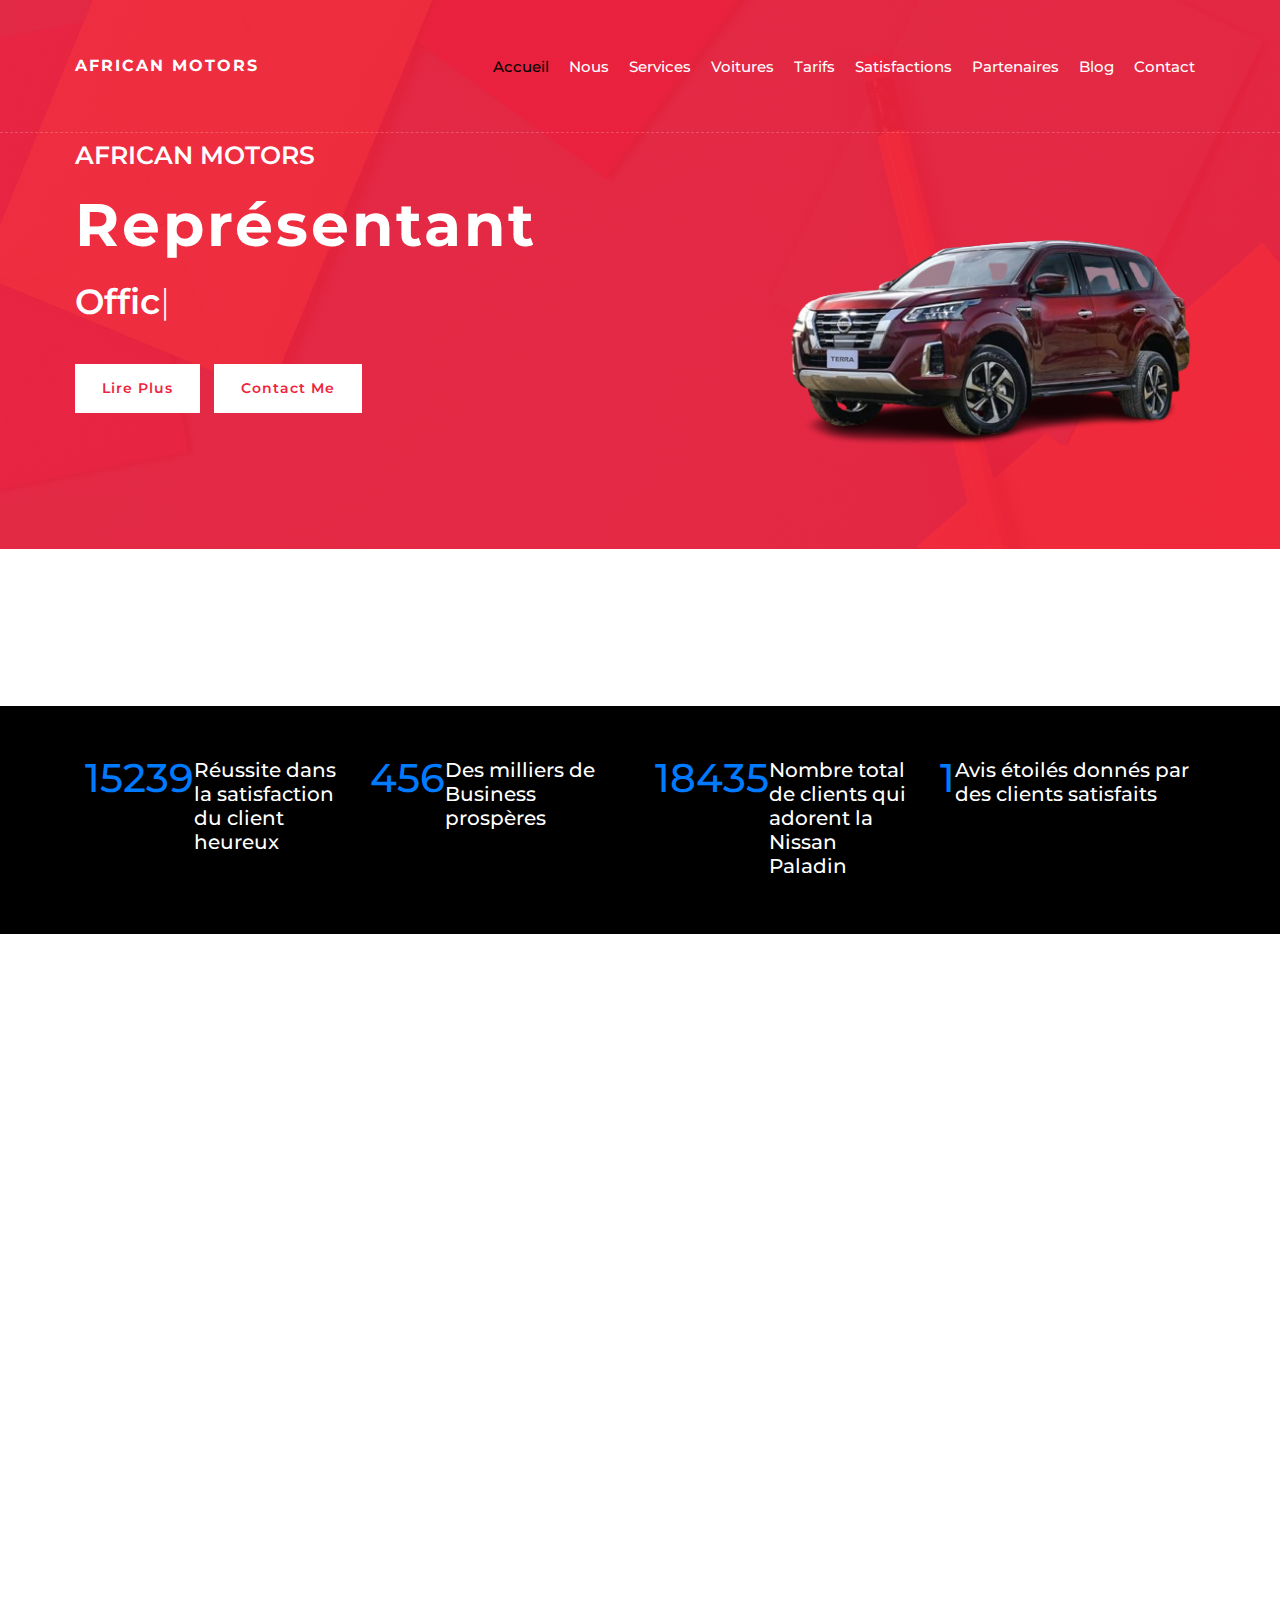
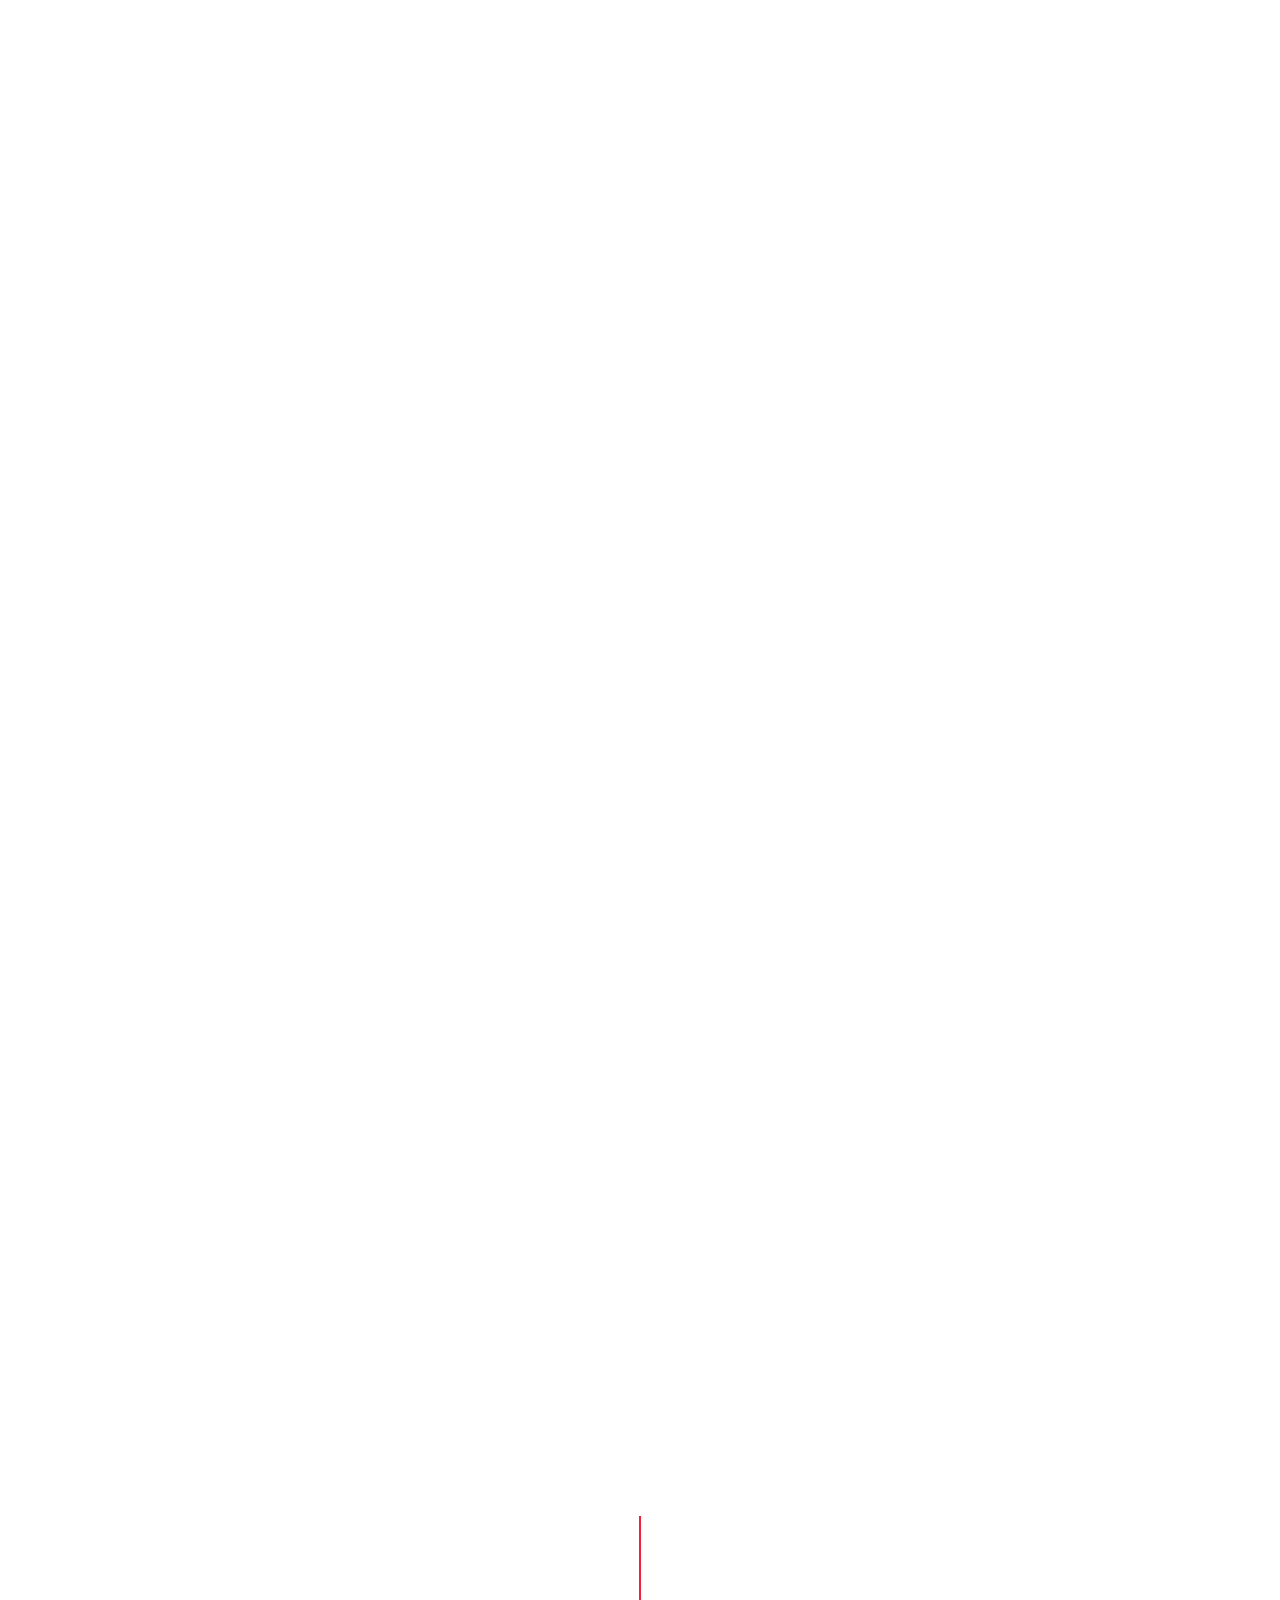
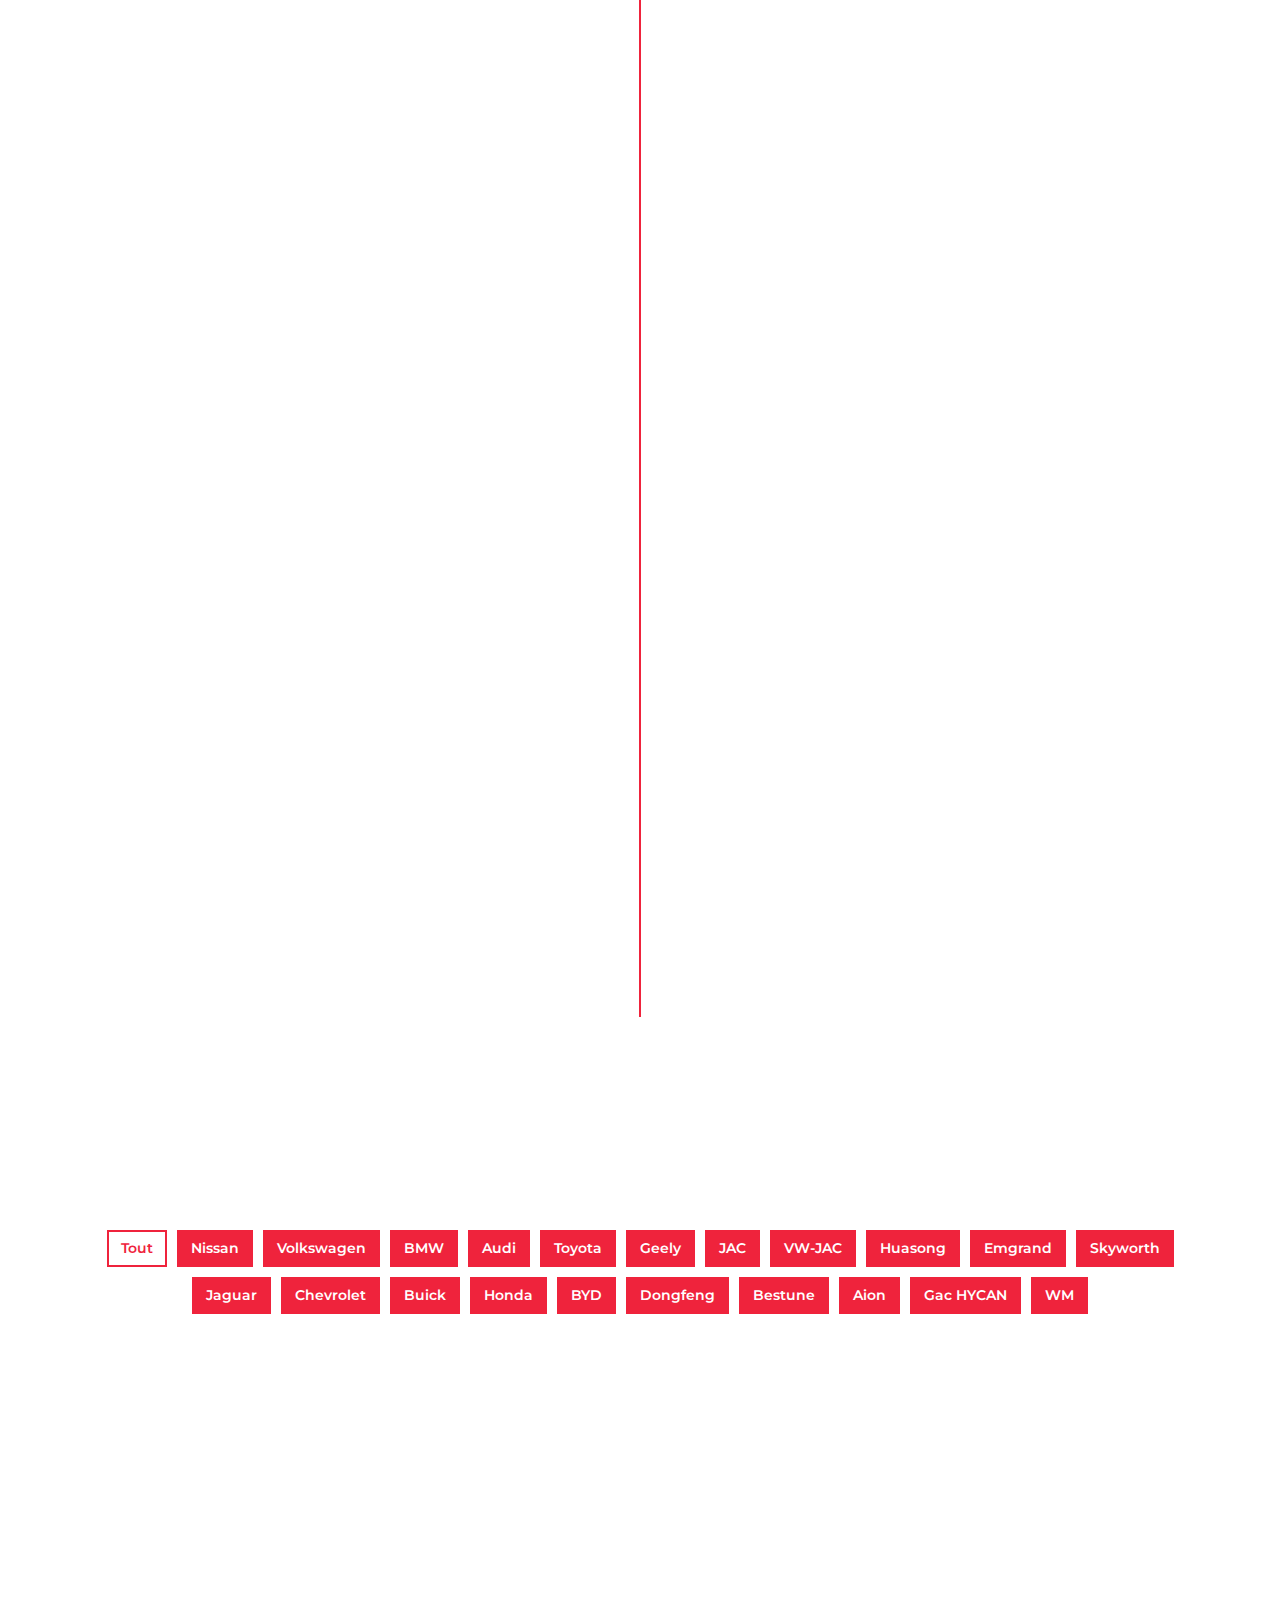
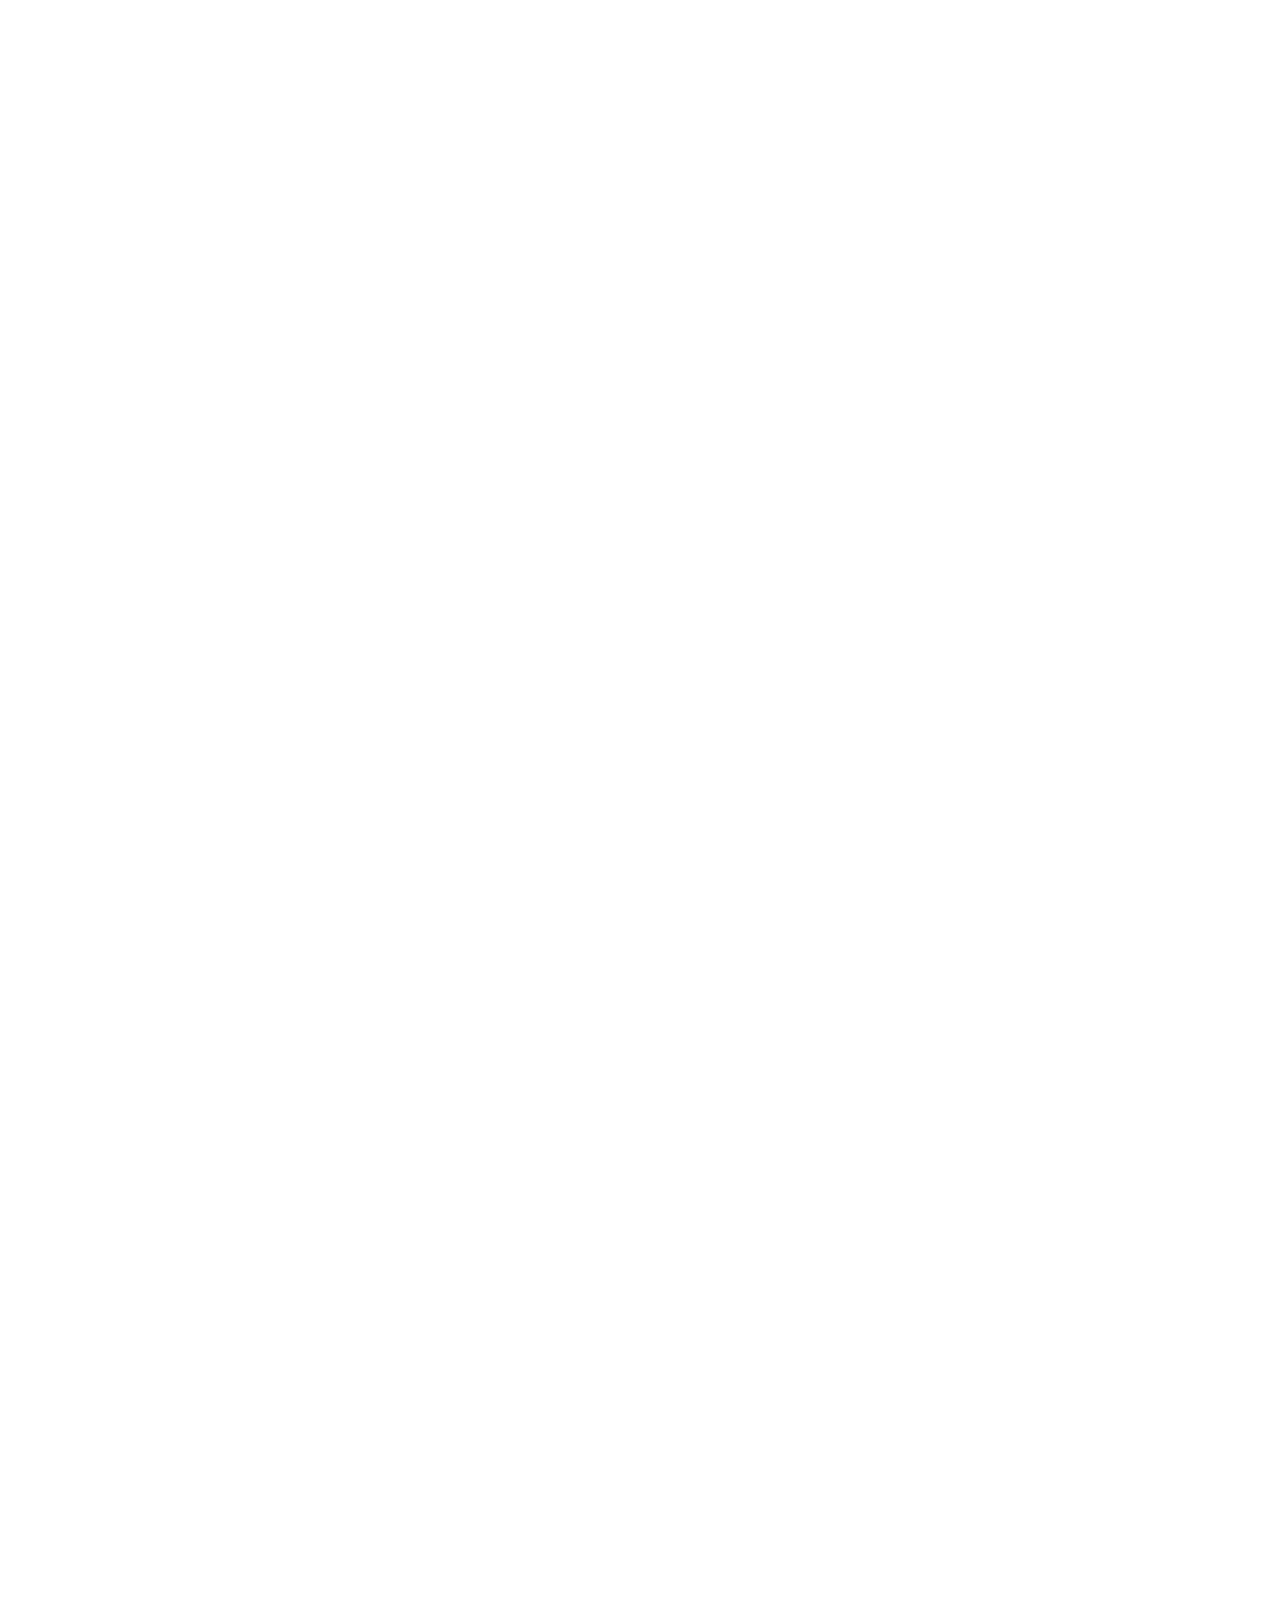
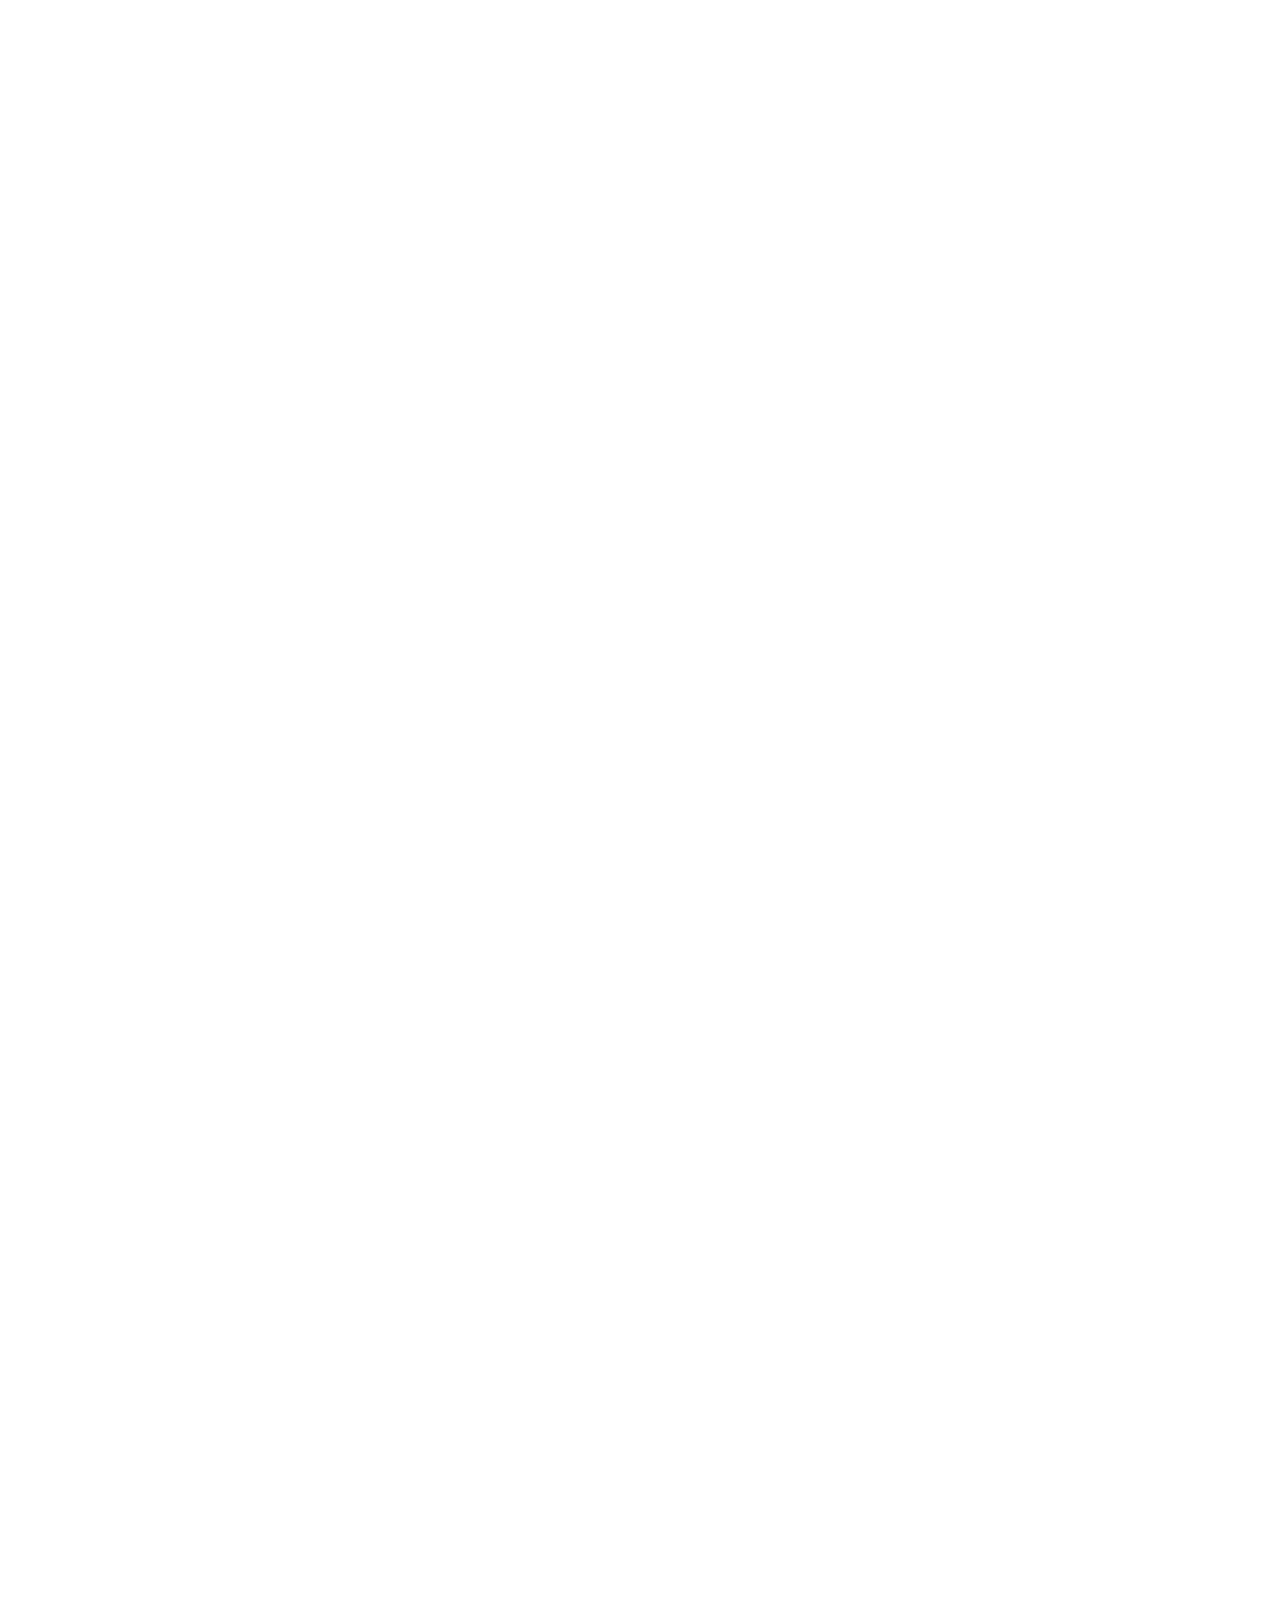
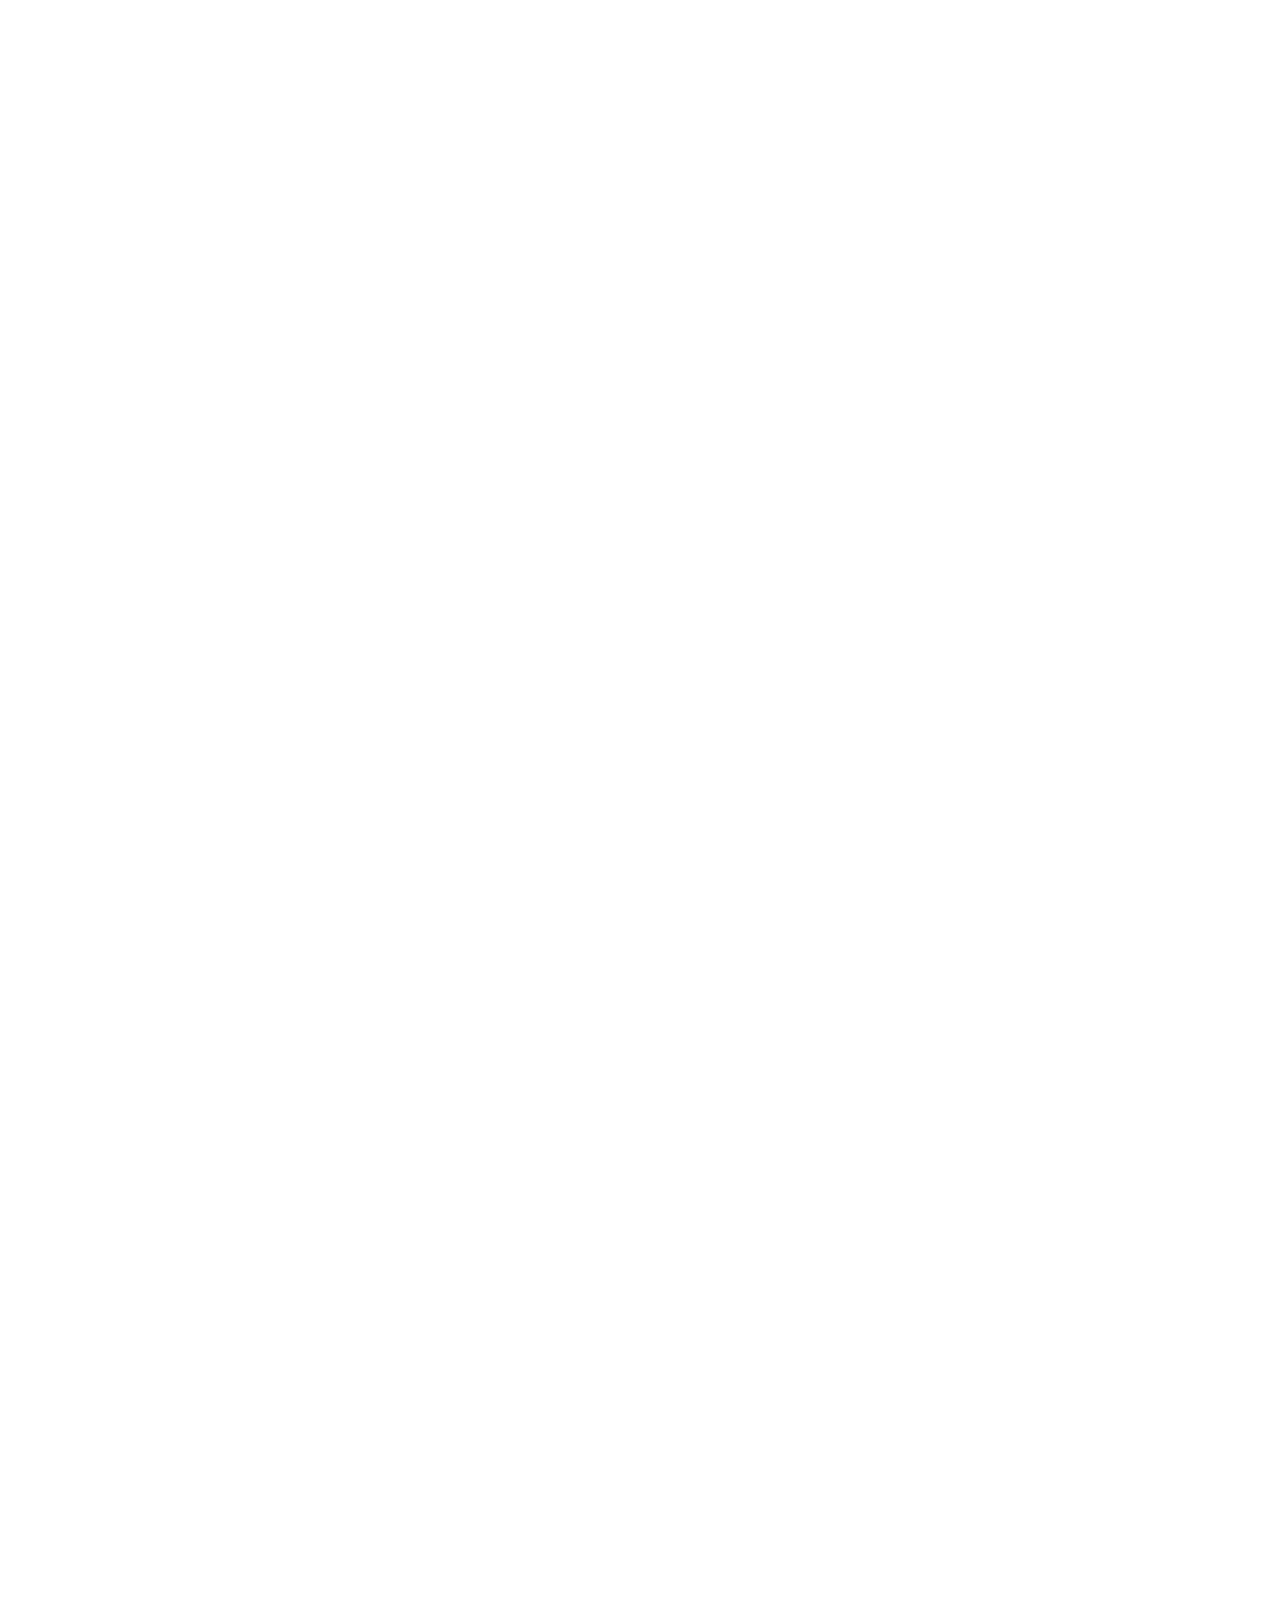
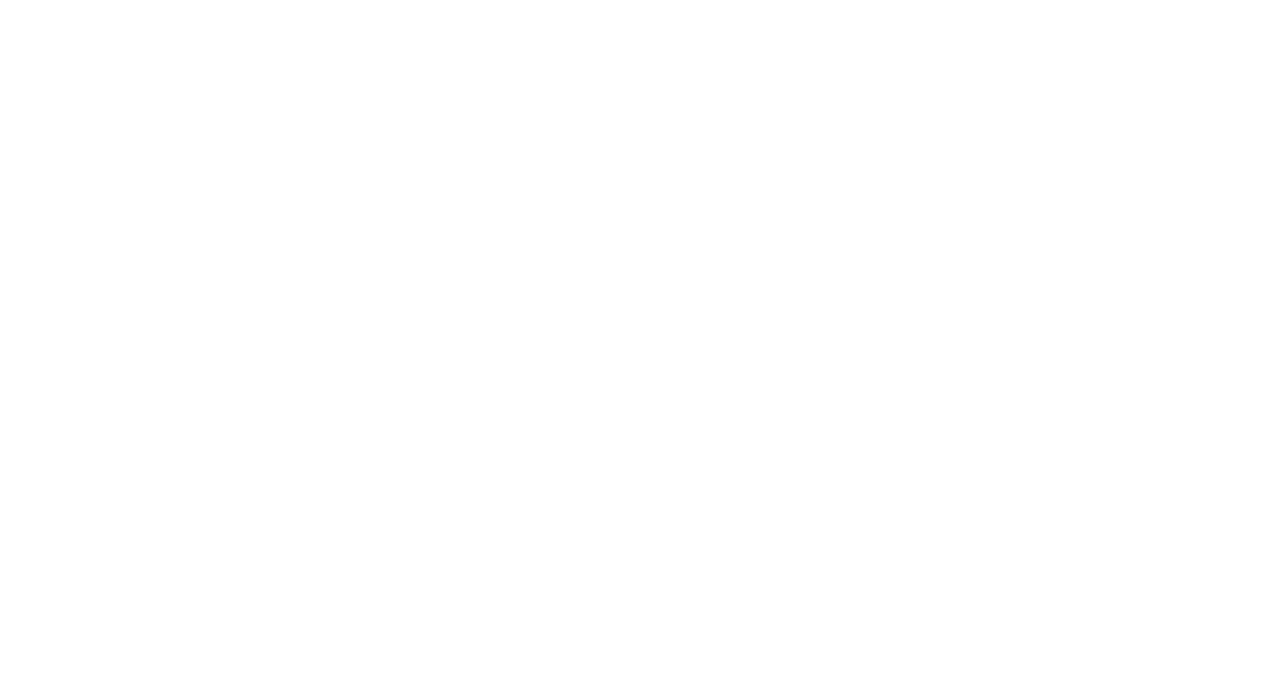
==== commit 3eef9995: "Second Version of African Motors Website" ====
--- a/index.html
+++ b/index.html
@@ -28,6 +28,7 @@
         <div class="navbar navbar-expand-lg bg-light navbar-light">
             <div class="container-fluid">
                 <a href="index.html" class="navbar-brand">AFRICAN MOTORS</a> 
+                <br> <br> <br>
                 <button type="button" class="navbar-toggler" data-toggle="collapse" data-target="#navbarCollapse">
                     <span class="navbar-toggler-icon"></span>
                 </button>
--- a/css/style.css
+++ b/css/style.css
@@ -168,7 +168,7 @@
 
 .navbar .navbar-brand {
     margin: 0;
-    font-size: 45px;
+    font-size: 16px;
     line-height: 0px;
     font-weight: 700;
     letter-spacing: 2px;
@@ -205,7 +205,13 @@
     
     .navbar .navbar-brand {
         color: #ffffff;
-    }
+        
+    }
+
+    .navbar-brand (
+        font-size: 10px;
+        font-weight: 700;
+    )
     
     .navbar.nav-sticky .navbar-brand {
         color: #EF233C;
@@ -239,6 +245,12 @@
     .navbar {
         padding: 15px;
         background: #ffffff !important;
+        display: flex;
+        justify-content: space-between;
+    }
+    .navbar-toggler-icon {
+        order: 2; /* Change the order of the icon */
+        
     }
     
     .navbar .navbar-brand {
